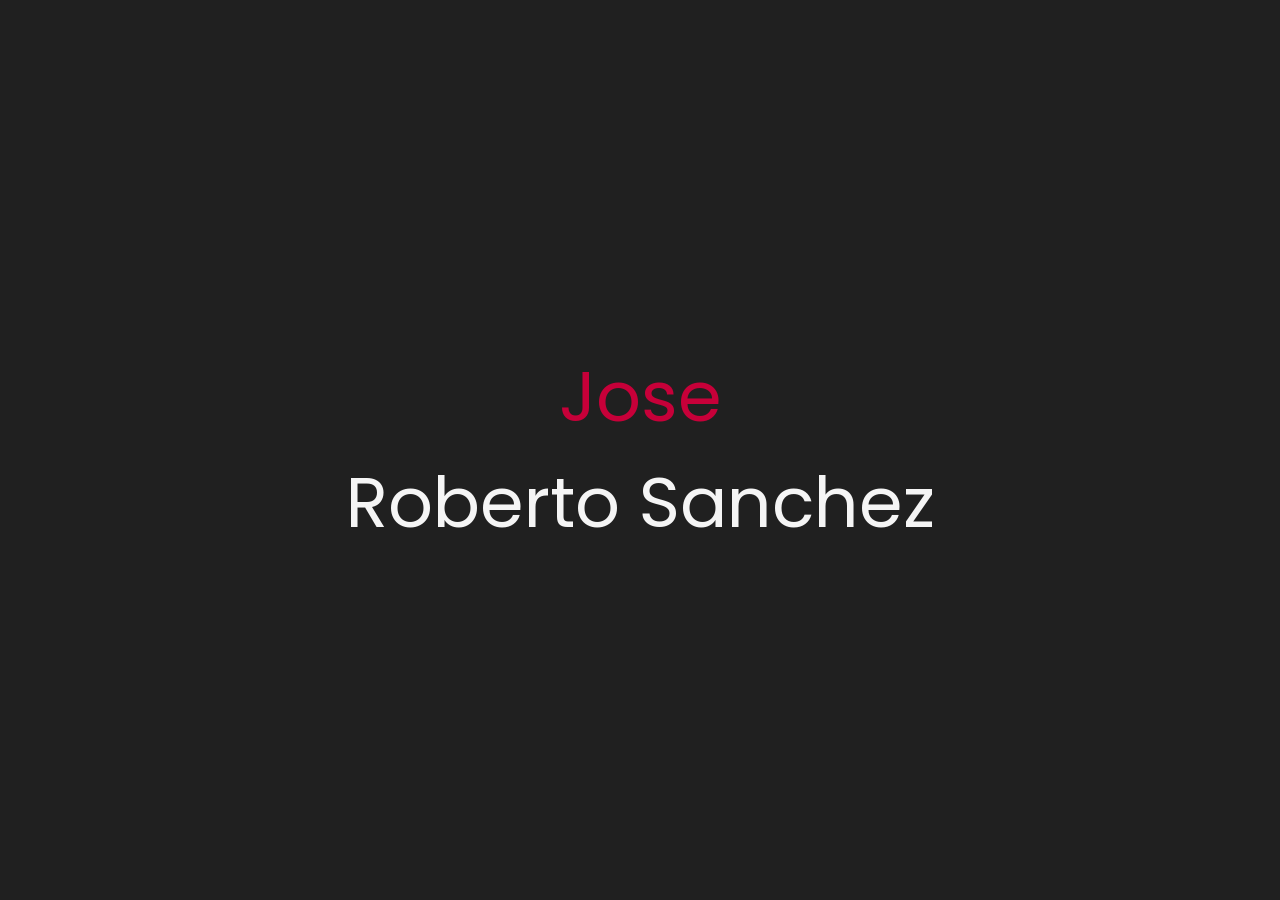
==== theme-clean.html @ f6f91491 "Add files via upload" ====
<!DOCTYPE html>
<html lang="en">
<head>
    <meta charset="UTF-8">
    <meta name="viewport" content="width=device-width, initial-scale=1.0">
    <meta name="description" content="Jose Roberto Sanchez - Personal Portfolio" />
	<meta name="keywords" content="blog, business card, creative, creative portfolio, cv theme, online resume, personal, portfolio, professional cv, responsive portfolio, resume, resume theme, vcard" />
	<meta name="author" content="Jose Roberto Sanchez" />
    <title>Jose Roberto Sanchez - Personal Portfolio</title>
  <!--favicon-img--> 
   <link rel="icon" type="image/png" href="images/LOGO CAVOH PNG2.png">
   <!--favicon-img-->
   <!--main css file should not be removed -->
    <link rel="stylesheet" href="css/index.css">
    <!--main css file-->
    <script src="https://cdnjs.cloudflare.com/ajax/libs/gsap/3.2.6/gsap.min.js"></script>
</head>
<body>
    <!--contains all the div-->
    <div id="all">
    <!--mouse  follower-->
        <div class="cursor"></div>
    <!--mouse  follower-->
    <!--loader-->
        <div id="loader">
            <span class="color">Jose</span>Roberto Sanchez
        </div>
    <!--loader-end-->
    <!--link-screen-->
        <div id="breaker">
        </div>
        <div id="breaker-two">
        </div>
    <!--link-screen-->
        <!--Main-Section-->
        <!--Navigator-fullscreen-->
        <div id="navigation-content">
            <div class="logo">
                <img src="images/LOGO CAVOH PNG2.png" alt="logo">
            </div>
            <div class="navigation-close">
                <span class="close-first"></span>
                <span class="close-second"></span>
            </div>
            <div class="navigation-links">
                <a href="#" data-text="HOME" id="home-link" >HOME</a>
                <a href="#" data-text="ABOUT" id="about-link" >ABOUT</a>
                <a href="#" data-text="BLOG" id="blog-link" >BLOG</a>
                <a href="#" data-text="PORTFOLIO" id="portfolio-link" >PORTFOLIO</a>
                <a href="#" data-text="CONTACT" id="contact-link" >CONTACT</a>
            </div>
        </div>
        <!--Navigator-Fullscreen END-->
          <!--Home Page-->
        <!--Menubar-->
        <div id="navigation-bar">
            <img src="images/LOGO CAVOH PNG2.png" alt="logo">
            <div class="menubar">
                <span class="first-span"></span>
                <span class="second-span"></span>
                <span class="third-span"></span>
            </div>
        </div>
        <!--Menubar End-->
          <!--Header-->
        <div id="header">
            <div id="particles"></div>
              <!--Social Media Links-->
            <div class="social-media-links">
               <a href="https://www.behance.net/joserosnchez"><img src="images/instagram logo.png" class="social-media" alt="instagram-logo"></a><!--Your instagram homepage link inser in place of "#"-->
                <a href="#"><img src="images/facebook logo.png" class="social-media" alt="facebook-logo"></a>
                <a href="#"><img src="images/linkedin logo.png" class="social-media" alt="linkedin-logo"></a>
                <a href="#"><img src="images/twitter logo.png" class="social-media" alt="twitter-logo"></a>

            </div>
            <!--Social Media Links end-->
            <div class="header-content">
                <div class="header-content-box">
                <div class="firstline"><span class="color">Jose </span>Roberto Sanchez</div>
                <div class="secondline">
                I'm a
            <span class="txt-rotate color" data-period="1200"data-rotate='[ " Designer.", " Creative.", " Freelancer." ]'></span>
            <span class="slash">|</span>
        </div>
                    <div class="contact">
                <a href="Mailto:jose.roberto777@hotmail.com"><img src="images/mail.png" alt="email-pic" class="contactpic"></a><!--Your email Id write in place of "#"-->
                <a href="Tel:+573106181505"><img src="images/call.png" alt="phone-pic" class="contactpic"></a><!--Your telephone number Id write in place of "#"-->
                    </div>    
            </div>
            </div>
            <!--header image-->
            <div class="header-image">
            <img src="images/man.png" alt="logo">
            </div>
            <!--header image end-->
        </div>
           <!--Header End-->
        <!--HomePage End-->
        <!--Main-Section End-->
        <!--about-->
        <div id="about">
            <div class="color-changer">
            <div class="color-panel">
                <img src="images/mancito pinta.png" alt="">
            </div>
            <div class="color-selector">
                <div class="heading">Custom Colors</div>
                <div class="colors">
                    <ul >
                    <li>
                        <a href="#0" class="color-red " title="color-red"></a>
                    </li>
                    <li>
                        <a href="#0" class="color-purple" title="color-purple"></a>
                    </li>
                    <li>
                        <a href="#0" class="color-malt" title="color-malt"></a>
                    </li>
                    <li>
                        <a href="#0" class="color-green" title="color-green"></a>
                    </li>
                    <li>
                        <a href="#0" class="color-blue" title="color-blue"></a>
                    </li>
                    <li>
                        <a href="#0" class="color-orange" title="color-orange"></a>
                    </li>
                    </ul>
                </div>
            </div>
            </div>
            <!--about content-->
            <div id="about-content">
                <div class="about-header">
                    About <span class="color">Me</span>
                    <span class ="header-caption">Get to Know <span class="color"> me.</span></span>
                </div>
                <div class="about-main">
            <div class="about-first-paragraph wow">
            <!--about description-->
               <span class="about-first-line">
                    I'm creative 
                    <span class="color">web developer</span>
                     based in Bogotá, COLOMBIA </span>
                     <br>
               <span class="about-second-line"> With one year of experience as a professional Web developer, I have acquired the skills and knowledge necessary to make your project a success. I enjoy every step while working.</span>
               <div class="cv">
                <a href="#"><button>Download <span class="colors">CV</span></button></a>
            </div>
            </div>
            <!--about picture-->
            <div class="about-img">
                <img src="images/mancito pinta.png" alt="Your Image">
            </div>
            </div>
    
            </div>
            <!--services start-->
            <div id="services">
                <div class="color-changer">
                    <div class="color-panel">
                        <img src="images/gear.png" alt="">
                    </div>
                    <div class="color-selector">
                        <div class="heading">Custom Colors</div>
                        <div class="colors">
                            <ul >
                            <li>
                                <a href="#0" class="color-red " title="color-red"></a>
                            </li>
                            <li>
                                <a href="#0" class="color-purple" title="color-purple"></a>
                            </li>
                            <li>
                                <a href="#0" class="color-malt" title="color-malt"></a>
                            </li>
                            <li>
                                <a href="#0" class="color-green" title="color-green"></a>
                            </li>
                            <li>
                                <a href="#0" class="color-blue" title="color-blue"></a>
                            </li>
                            <li>
                                <a href="#0" class="color-orange" title="color-orange"></a>
                            </li>
                            </ul>
                        </div>
                    </div>
                    </div>
            <!--services header-->
                    <div class="services-heading wow">
                        <span class="color">My</span> Services
                    </div>
            <!--services header end-->
            <!--services content-->
                    <div class="services-content">
                           <div class="service-one service wow">
                               <div class="service-img">
                               <img src="images/coding.png" alt="service-one">
                               </div>
                               <div class="service-description">
                                <h2>Web Designing</h2>
                                <p>Lorem ipsum dolor sit amet consectetur adipisicing elit. Quod quibusdam possimus</p>
                               </div>
                           </div>
                           <div class="service-two service wow">
                               <div class="service-img">
                               <img src="images/instagram.png" alt="service-two">
                               </div>
                               <div class="service-description">
                                <h2>Social Media</h2>
                                <p>Lorem ipsum dolor sit amet consectetur adipisicing elit. Quod quibusdam possimus</p>
                               </div>
                           </div>
                           <div class="service-three service wow">
                            <div class="service-img">
                               <img src="images/bulb.png" alt="service-three">
                            </div>
                            <div class="service-description">
                                <h2>Creative Design</h2>
                                <p>Lorem ipsum dolor sit amet consectetur adipisicing elit. Quod quibusdam possimus</p>
                            </div>
                        </div>
                    </div>
            </div>
            <!--services content end-->
            <!--services end-->
            <div id="skills">
                <div class="skills-header">
                     My <span class="color"> Skills</span>
                </div>
                <div class="skills-content " style="text-align: center;">
                    <div class="skill-html skill">
                        <div class="skill-text">
                    <div class="html">
                        HTML/CSS
                    </div>
                        </div>
                    <div class="html-prog wow prog">
                 <div class="html-progress wow">95%</div>
                    </div>
                    </div>
                    <div class="skill-html skill">
                        <div class="skill-text">
                    <div class="html">
                      Javascript
                    </div>
                        </div>
                    <div class="html-prog wow prog">
                 <div class="js-progress wow">90%</div>
                    </div>
                    </div>
                    <div class="skill-html skill">
                        <div class="skill-text">
                    <div class="html">
                        Node.js
                    </div>
                        </div>
                    <div class="html-prog wow prog">
                 <div class="adobe-progress wow">83%</div>
                    </div>
                    </div>
                    <div class="skill-html skill">
                        <div class="skill-text">
                    <div class="html">
                        React
                    </div>
                        </div>
                    <div class="html-prog wow prog">
                 <div class="php-progress wow">87%</div>
                    </div>
                    </div>
                    <div class="skill-html skill">
                        <div class="skill-text">
                    <div class="html">
                        JQuery
                    </div>
                        </div>
                    <div class="html-prog wow prog">
                 <div class="jquery-progress wow">94%</div>
                    </div>
                    </div>
                    <div class="skill-html skill">
                        <div class="skill-text">
                    <div class="html">
                        SEO
                    </div>
                        </div>
                    <div class="html-prog wow prog">
                 <div class="seo-progress wow">84%</div>
                    </div>
                    </div>
                </div>
            </div>
    <!--copyright-section You Can Remove After Downloading-->
            <div class="footer">
             <div class="footer-text">
                 <img src="./images/copyright.png" alt="copyright-img" class="images" height="14px"> Jose Roberto Sanchez
             </div>
            </div>
    <!--copyright-section-->
        </div>
        <!--about end-->
        <!--portfolio-->
        <div id="portfolio">
            <div class="color-changer">
                <div class="color-panel">
                    <img src="images/gear.png" alt="">
                </div>
                <div class="color-selector">
                    <div class="heading">Custom Colors</div>
                    <div class="colors">
                        <ul >
                        <li>
                            <a href="#0" class="color-red " title="color-red"></a>
                        </li>
                        <li>
                            <a href="#0" class="color-purple" title="color-purple"></a>
                        </li>
                        <li>
                            <a href="#0" class="color-malt" title="color-malt"></a>
                        </li>
                        <li>
                            <a href="#0" class="color-green" title="color-green"></a>
                        </li>
                        <li>
                            <a href="#0" class="color-blue" title="color-blue"></a>
                        </li>
                        <li>
                            <a href="#0" class="color-orange" title="color-orange"></a>
                        </li>
                        </ul>
                    </div>
                </div>
                </div>
            <div class="portfolio-header"> <span class="color"> My </span> Portfolio
            <span class ="header-caption"> Some Of My <span class="color"> Works</span></span></div>
             <div id="portfolio-content">
                 <div class="portfolio portfolio-first">
                     <div class="portfolio-image">
                        <img src="images/lps.png" alt="portfolio-first">
                     </div>
                     <div class="portfolio-text">
                         <h2>App Prestaciones sociales Colombia</h2>
                         <p>app developed in HTML CSS and Javascript which with little data calculates your final settlement with the parameters of the Colombian labor code</p>
                         <div class="button"><a href="https://cavoh.github.io/liquidaciones/"><button><span class="index"> View Project<i class="gg-arrow-right"></i></span></button></a></div>
                     </div>
                 </div>
                 <div class="portfolio portfolio-second">
                    <div class="portfolio-image">
                        <img src="images/portfolio-second.jpg" alt="portfolio-second">
                    </div>
                    <div class="portfolio-text">
                        <h2>Web Designing</h2>
                        <p>Lorem ipsum dolor sit, amet consectetur adipisicing elit. Id cumque placeat minima ad laudantium suscipit
                             voluptatem ducimus. Id cumque placeat minima ad laudantium suscipit voluptatem ducimus</p>
                        <div class="button"><a href="#"><button><span class="index"> View Project<i class="gg-arrow-right"></i></span></button></a></div>
                    </div>
                </div>
             
                <div class="portfolio portfolio-third">
                    <div class="portfolio-image">
                        <img src="images/portfolio-third.jpg" alt="portfolio-third">
                    </div>
                    <div class="portfolio-text">
                        <h2>UI Designing</h2>
                        <p>Lorem, ipsum dolor sit amet consectetur adipisicing elit. Ad ut optio repellat cupiditate expedita eius dignissimos
                            .. Id cumque placeat minima ad laudantium suscipit voluptatem ducimus</p>
                        <div class="button"><a href="#"><button><span class="index"> View Project<i class="gg-arrow-right"></i></span></button></a></div>
                    </div>
                </div>
                <div class="portfolio portfolio-fourth">
                    <div class=" portfolio-image">
                        <img src="images/portfolio-fourth.jpg" alt="portfolio-fourth">
                    </div>
                    <div class="portfolio-text">
                        <h2>Wow Graphics</h2>
                        <p>Lorem, ipsum dolor sit amet consectetur adipisicing elit. Ad ut optio repellat cupiditate
                             expedita eius dignissimos. Id cumque placeat minima ad laudantium suscipit voluptatem ducimus</p>
                        <div class="button"><a href="#"><button><span class="index"> View Project<i class="gg-arrow-right"></i></span></button></a></div>
                    </div>
                </div>
                 </div>
                    <!--copyright-section You Can Remove After Downloading-->
            <div class="footer">
                <div class="footer-text">
                    <img src="./images/copyright.png" alt="copyright-img" class="images" height="14px"> Jose Roberto Sanchez
                </div>
               </div>
       <!--copyright-section-->
             </div>
        <!--portfolio end-->
        <!--blog-->
        <div id="blog">
            <div class="color-changer">
                <div class="color-panel">
                    <img src="images/gear.png" alt="">
                </div>
                <div class="color-selector">
                    <div class="heading">Custom Colors</div>
                    <div class="colors">
                        <ul >
                        <li>
                            <a href="#0" class="color-red " title="color-red"></a>
                        </li>
                        <li>
                            <a href="#0" class="color-purple" title="color-purple"></a>
                        </li>
                        <li>
                            <a href="#0" class="color-malt" title="color-malt"></a>
                        </li>
                        <li>
                            <a href="#0" class="color-green" title="color-green"></a>
                        </li>
                        <li>
                            <a href="#0" class="color-blue" title="color-blue"></a>
                        </li>
                        <li>
                            <a href="#0" class="color-orange" title="color-orange"></a>
                        </li>
                        </ul>
                    </div>
                </div>
                </div>
        <div class="blog-header"> Blogs</span>
            <span class ="header-caption"> My Latest <span class="color"> blog posts.</span></span></div>
            <div class="blog-content">
                 <div class="blogs">
                     <a href="#">
                     <div class="img">
                         <img src="images/post-one.jpg" alt="blog-one">
                        <div class="blog-date">8 May,20</div>
                     </div>
                     <div class="blog-text">
                         <h3>Harleys In Hawaai</h3>
                         <p>Lorem ipsum dolor sit amet consectetur adipisicing elit. Possimus alias dolore recusandae illum, corrupti quo 
                             veniam saepe aliquid! Quis voluptates ratione consequuntur vel, perferendis cum provident? Magnam fugiat voluptas
                              libero.</p>
                     </div></a>
                 </div>      
                 <div class="blogs">
                    <a href="#">
                    <div class="img">
                        <img src="images/post-two.jpg" alt="blog-two">
                        <div class="blog-date">16 Jan,20</div>
                    </div>
                    <div class="blog-text">
                        <h3>Key To Be Productive</h3>
                        <p>Lorem ipsum dolor, sit amet consectetur adipisicing elit. Incidunt maiores, 
                            recusandae cupiditate ducimus a non tempora, architecto obcaecati eaque ipsum assumenda harum dolorum iusto tenetur
                             eius eligendi dolor magnam sit!</p>
                    </div></a>
                </div>      
                <div class="blogs">
                    <a href="#">
                    <div class="img">
                        <img src="images/post-three.jpg" alt="blog-three">
                        <div class="blog-date">30 Nov,19</div>
                    </div>
                    <div class="blog-text">
                        <h3>Caffeine Addict</h3>
                        <p>Lorem ipsum, dolor sit amet consectetur adipisicing elit. Nemo nostrum impedit 
                            ipsam perspiciatis ratione sapiente quasi optio reprehenderit, labore consequuntur suscipit cum quas.
                             Officiis dolorem asperiores, ut necessitatibus quas doloremque?</p>
                    </div></a>
                </div>
                <div class="blogs">
                    <a href="#">
                    <div class="img">
                        <img src="images/post-four.jpg" alt="blog-four">
                        <div class="blog-date">6 Jul,19</div>
                    </div>
                    <div class="blog-text">
                        <h3>Web Development</h3>
                        <p>Lorem ipsum dolor sit amet consectetur adipisicing elit. Dolorem, veniam ratione quam vitae,
                             quibusdam explicabo rem debitis velit ipsa repellat, impedit nulla fuga? Amet corporis praesentium quae.
                              Sed, quibusdam necessitatibus.</p>
                    </div></a>
                </div>  
                <div class="blogs">
                    <a href="#">
                    <div class="img">
                        <img src="images/post-five.jpg" alt="blog-five">
                        <div class="blog-date">1 Jun,19</div>
                    </div>
                    <div class="blog-text">
                        <h3>Work From Home</h3>
                        <p>Lorem ipsum dolor sit amet consectetur adipisicing elit. Fuga sunt eum necessitatibus rem 
                            dignissimos nulla mollitia cumque, provident officiis non vitae? Animi aut doloremque illum, soluta hic minus 
                            sint explicabo..</p>
                    </div></a>
                </div>  
                <div class="blogs">
                    <a href="#">
                    <div class="img">
                        <img src="images/post-six.jpg" alt="blog-six">
                        <div class="blog-date">28 Feb,19</div>
                    </div>
                    <div class="blog-text">
                        <h3>Business Trip</h3>
                        <p>Lorem ipsum dolor sit amet consectetur adipisicing elit. Explicabo tempora dolorum fuga ratione, unde, 
                            ex quaerat iste numquam nemo nihil nobis rem sint quia recusandae dignissimos quos ut rerum nam.</p>
                    </div></a>
                </div>        
            </div>
               <!--copyright-section You Can Remove After Downloading-->
               <div class="footer">
                <div class="footer-text">
                    <img src="./images/copyright.png" alt="copyright-img" class="images" height="14px"> Jose Roberto Sanchez
                </div>
               </div>
       <!--copyright-section-->
        </div>
        <!--blog end-->
        <!--contact-->
     <div id="contact">
        <div class="color-changer">
            <div class="color-panel">
                <img src="images/gear.png" alt="">
            </div>
            <div class="color-selector">
                <div class="heading">Custom Colors</div>
                <div class="colors">
                    <ul >
                    <li>
                        <a href="#0" class="color-red " title="color-red"></a>
                    </li>
                    <li>
                        <a href="#0" class="color-purple" title="color-purple"></a>
                    </li>
                    <li>
                        <a href="#0" class="color-malt" title="color-malt"></a>
                    </li>
                    <li>
                        <a href="#0" class="color-green" title="color-green"></a>
                    </li>
                    <li>
                        <a href="#0" class="color-blue" title="color-blue"></a>
                    </li>
                    <li>
                        <a href="#0" class="color-orange" title="color-orange"></a>
                    </li>
                    </ul>
                </div>
            </div>
            </div>
         <div class="contact-header">Contact <span class="color"> Me</span>
        <div class="contact-header-caption"> <span class="color"> Get</span> In Touch.</div></div>
        <div class="contact-content">
            <!--Contact form-->
             <div class="contact-form">
                 <div class="form-header">
                     Message Me
                 </div>
                 <form id="myForm" action="#">
                    <div class="input-line">
                        <input  id="name" type="text" placeholder="Name" class="input-name">
                        <input id="email" type="email" placeholder="Email"  class="input-name">
                    </div>
                    <input type="text" id="subject" placeholder="subject" class="input-subject">
                    <textarea id ="body" class="input-textarea" placeholder="message"></textarea>
                    <button type="button" id ="submit" value="send">Submit</button>
                 </form>
               
             </div>
            <!--Contact form-->
            <!--Contact information-->
             <div class="contact-info">
                <div class="contact-info-header">
                    Contact Info
                </div>
                <div class="contact-info-content">
                <div class="contect-info-content-line">
                    <img src="./images/icon-name.png" class="icon" alt="name-icon">
                    <div class="contact-info-icon-text">
                        <h6>Name</h6>
                        <p>Jose Roberto sanchez</p>
                  </div>
                </div>
                <div class="contect-info-content-line">
                  <img src="./images/icon-location.png" class="icon" alt="location-icon">
                  <div class="contact-info-icon-text">
                      <h6>Location</h6>
                      <p>Bogotá, COLOMBIA</p>
                </div>
              </div>
              <div class="contect-info-content-line">
                  <img src="./images/icon-phone.png" class="icon" alt="phone-icon">
                  <div class="contact-info-icon-text">
                      <h6>Call</h6>
                      <p>+57 3106181505</p>
                </div>
              </div>
              
              <div class="contect-info-content-line">
                  <img src="./images/icon-email.png" class="icon" alt="email-icon">
                  <div class="contact-info-icon-text">
                      <h6>Email</h6>
                      <p>jose.roberto777@hotmail.com</p>
                </div>
              </div>
                </div>
            <!--Contact information end-->
           </div>
        </div>
                    <!--copyright-section You Can Remove After Downloading-->
                    <div class="footer">
                        <div class="footer-text">
                            <img src="./images/copyright.png" alt="copyright-img" class="images" height="14px"> Jose Roberto Sanchez
                        </div>
                       </div>
               <!--copyright-section-->
     </div>
        <!--contact end-->
    </div>
    <!--all the divisions-->
    <script src="js/jquery.min.js"></script>
    <script src="js/index.js"></script>


</body>
</html>
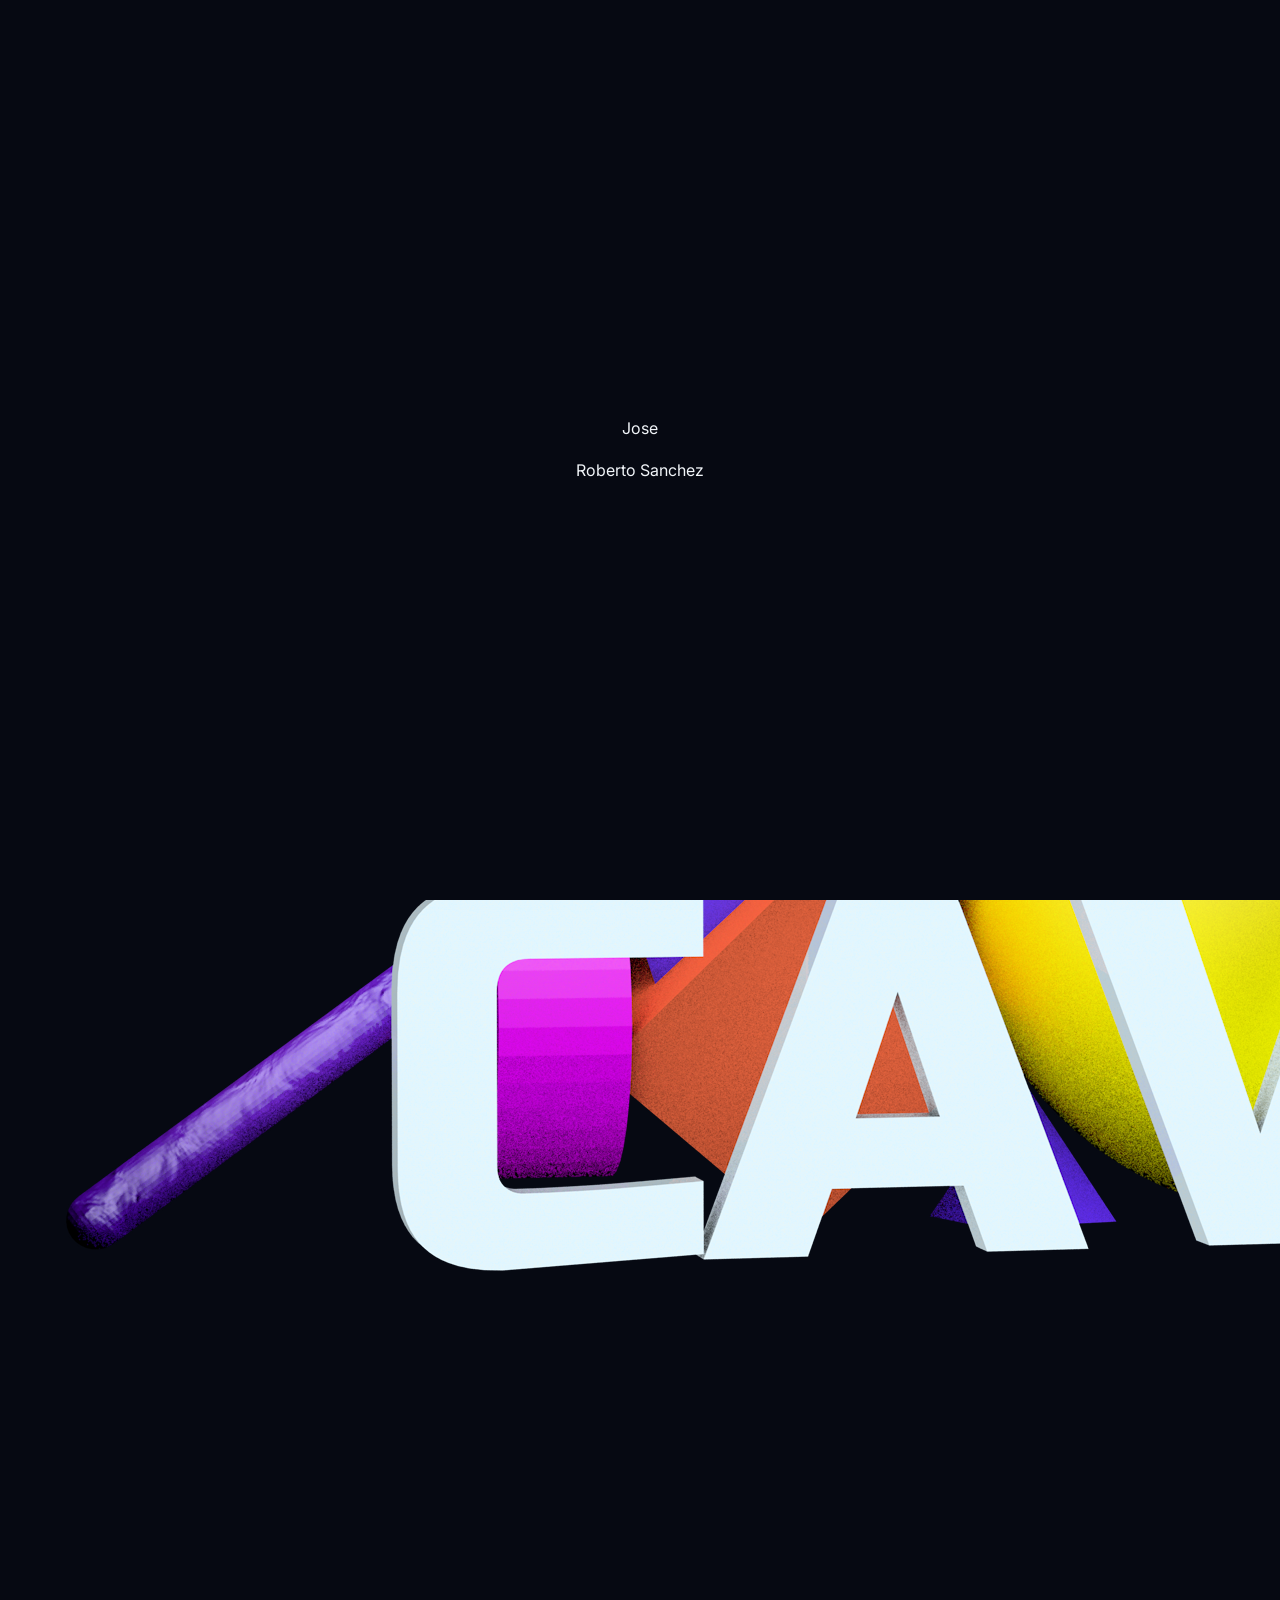
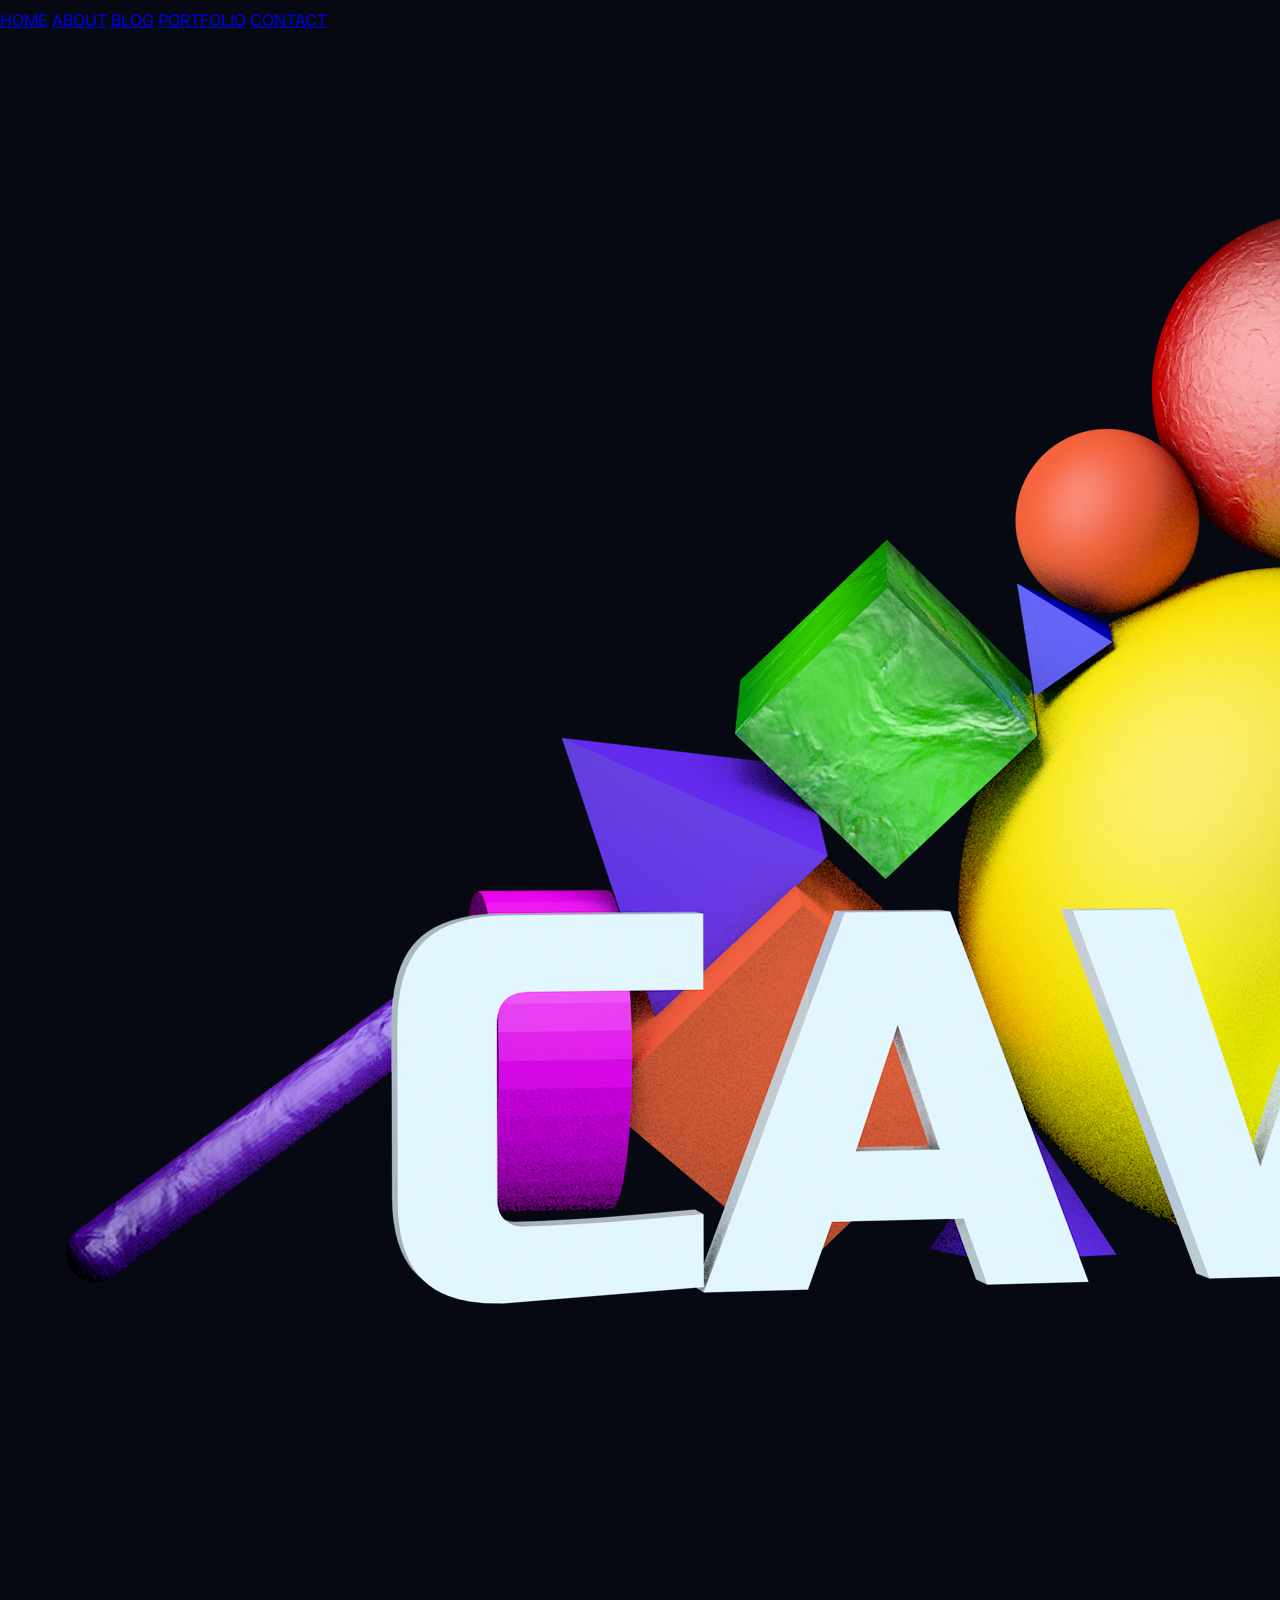
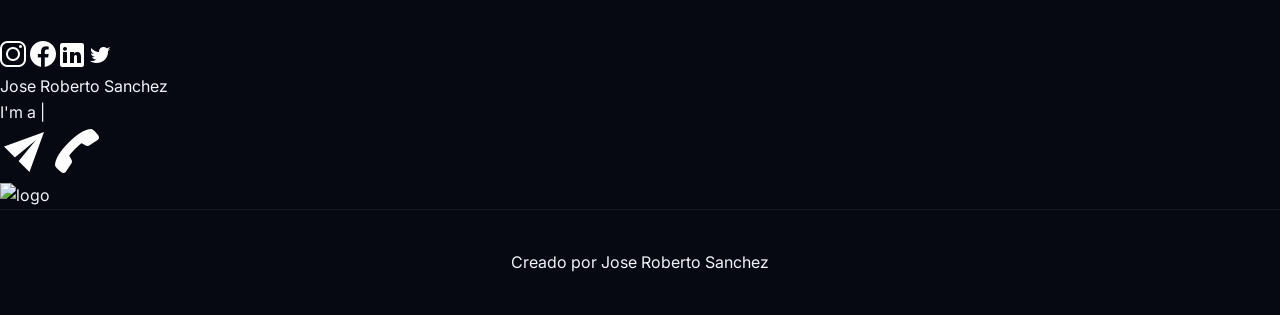
==== commit 3bea363e: "feat: diseño moderno completo" ====
--- a/theme-clean.html
+++ b/theme-clean.html
@@ -1,623 +1,657 @@
-
-<!DOCTYPE html>
-<html lang="en">
-<head>
-    <meta charset="UTF-8">
-    <meta name="viewport" content="width=device-width, initial-scale=1.0">
-    <meta name="description" content="Jose Roberto Sanchez - Personal Portfolio" />
-	<meta name="keywords" content="blog, business card, creative, creative portfolio, cv theme, online resume, personal, portfolio, professional cv, responsive portfolio, resume, resume theme, vcard" />
-	<meta name="author" content="Jose Roberto Sanchez" />
-    <title>Jose Roberto Sanchez - Personal Portfolio</title>
-  <!--favicon-img--> 
-   <link rel="icon" type="image/png" href="images/LOGO CAVOH PNG2.png">
-   <!--favicon-img-->
-   <!--main css file should not be removed -->
-    <link rel="stylesheet" href="css/index.css">
-    <!--main css file-->
-    <script src="https://cdnjs.cloudflare.com/ajax/libs/gsap/3.2.6/gsap.min.js"></script>
-</head>
-<body>
-    <!--contains all the div-->
-    <div id="all">
-    <!--mouse  follower-->
-        <div class="cursor"></div>
-    <!--mouse  follower-->
-    <!--loader-->
-        <div id="loader">
-            <span class="color">Jose</span>Roberto Sanchez
-        </div>
-    <!--loader-end-->
-    <!--link-screen-->
-        <div id="breaker">
-        </div>
-        <div id="breaker-two">
-        </div>
-    <!--link-screen-->
-        <!--Main-Section-->
-        <!--Navigator-fullscreen-->
-        <div id="navigation-content">
-            <div class="logo">
-                <img src="images/LOGO CAVOH PNG2.png" alt="logo">
-            </div>
-            <div class="navigation-close">
-                <span class="close-first"></span>
-                <span class="close-second"></span>
-            </div>
-            <div class="navigation-links">
-                <a href="#" data-text="HOME" id="home-link" >HOME</a>
-                <a href="#" data-text="ABOUT" id="about-link" >ABOUT</a>
-                <a href="#" data-text="BLOG" id="blog-link" >BLOG</a>
-                <a href="#" data-text="PORTFOLIO" id="portfolio-link" >PORTFOLIO</a>
-                <a href="#" data-text="CONTACT" id="contact-link" >CONTACT</a>
-            </div>
-        </div>
-        <!--Navigator-Fullscreen END-->
-          <!--Home Page-->
-        <!--Menubar-->
-        <div id="navigation-bar">
-            <img src="images/LOGO CAVOH PNG2.png" alt="logo">
-            <div class="menubar">
-                <span class="first-span"></span>
-                <span class="second-span"></span>
-                <span class="third-span"></span>
-            </div>
-        </div>
-        <!--Menubar End-->
-          <!--Header-->
-        <div id="header">
-            <div id="particles"></div>
-              <!--Social Media Links-->
-            <div class="social-media-links">
-               <a href="https://www.behance.net/joserosnchez"><img src="images/instagram logo.png" class="social-media" alt="instagram-logo"></a><!--Your instagram homepage link inser in place of "#"-->
-                <a href="#"><img src="images/facebook logo.png" class="social-media" alt="facebook-logo"></a>
-                <a href="#"><img src="images/linkedin logo.png" class="social-media" alt="linkedin-logo"></a>
-                <a href="#"><img src="images/twitter logo.png" class="social-media" alt="twitter-logo"></a>
-
-            </div>
-            <!--Social Media Links end-->
-            <div class="header-content">
-                <div class="header-content-box">
-                <div class="firstline"><span class="color">Jose </span>Roberto Sanchez</div>
-                <div class="secondline">
-                I'm a
-            <span class="txt-rotate color" data-period="1200"data-rotate='[ " Designer.", " Creative.", " Freelancer." ]'></span>
-            <span class="slash">|</span>
-        </div>
-                    <div class="contact">
-                <a href="Mailto:jose.roberto777@hotmail.com"><img src="images/mail.png" alt="email-pic" class="contactpic"></a><!--Your email Id write in place of "#"-->
-                <a href="Tel:+573106181505"><img src="images/call.png" alt="phone-pic" class="contactpic"></a><!--Your telephone number Id write in place of "#"-->
-                    </div>    
-            </div>
-            </div>
-            <!--header image-->
-            <div class="header-image">
-            <img src="images/man.png" alt="logo">
-            </div>
-            <!--header image end-->
-        </div>
-           <!--Header End-->
-        <!--HomePage End-->
-        <!--Main-Section End-->
-        <!--about-->
-        <div id="about">
-            <div class="color-changer">
-            <div class="color-panel">
-                <img src="images/mancito pinta.png" alt="">
-            </div>
-            <div class="color-selector">
-                <div class="heading">Custom Colors</div>
-                <div class="colors">
-                    <ul >
-                    <li>
-                        <a href="#0" class="color-red " title="color-red"></a>
-                    </li>
-                    <li>
-                        <a href="#0" class="color-purple" title="color-purple"></a>
-                    </li>
-                    <li>
-                        <a href="#0" class="color-malt" title="color-malt"></a>
-                    </li>
-                    <li>
-                        <a href="#0" class="color-green" title="color-green"></a>
-                    </li>
-                    <li>
-                        <a href="#0" class="color-blue" title="color-blue"></a>
-                    </li>
-                    <li>
-                        <a href="#0" class="color-orange" title="color-orange"></a>
-                    </li>
-                    </ul>
-                </div>
-            </div>
-            </div>
-            <!--about content-->
-            <div id="about-content">
-                <div class="about-header">
-                    About <span class="color">Me</span>
-                    <span class ="header-caption">Get to Know <span class="color"> me.</span></span>
-                </div>
-                <div class="about-main">
-            <div class="about-first-paragraph wow">
-            <!--about description-->
-               <span class="about-first-line">
-                    I'm creative 
-                    <span class="color">web developer</span>
-                     based in Bogotá, COLOMBIA </span>
-                     <br>
-               <span class="about-second-line"> With one year of experience as a professional Web developer, I have acquired the skills and knowledge necessary to make your project a success. I enjoy every step while working.</span>
-               <div class="cv">
-                <a href="#"><button>Download <span class="colors">CV</span></button></a>
-            </div>
-            </div>
-            <!--about picture-->
-            <div class="about-img">
-                <img src="images/mancito pinta.png" alt="Your Image">
-            </div>
-            </div>
-    
-            </div>
-            <!--services start-->
-            <div id="services">
-                <div class="color-changer">
-                    <div class="color-panel">
-                        <img src="images/gear.png" alt="">
-                    </div>
-                    <div class="color-selector">
-                        <div class="heading">Custom Colors</div>
-                        <div class="colors">
-                            <ul >
-                            <li>
-                                <a href="#0" class="color-red " title="color-red"></a>
-                            </li>
-                            <li>
-                                <a href="#0" class="color-purple" title="color-purple"></a>
-                            </li>
-                            <li>
-                                <a href="#0" class="color-malt" title="color-malt"></a>
-                            </li>
-                            <li>
-                                <a href="#0" class="color-green" title="color-green"></a>
-                            </li>
-                            <li>
-                                <a href="#0" class="color-blue" title="color-blue"></a>
-                            </li>
-                            <li>
-                                <a href="#0" class="color-orange" title="color-orange"></a>
-                            </li>
-                            </ul>
-                        </div>
-                    </div>
-                    </div>
-            <!--services header-->
-                    <div class="services-heading wow">
-                        <span class="color">My</span> Services
-                    </div>
-            <!--services header end-->
-            <!--services content-->
-                    <div class="services-content">
-                           <div class="service-one service wow">
-                               <div class="service-img">
-                               <img src="images/coding.png" alt="service-one">
-                               </div>
-                               <div class="service-description">
-                                <h2>Web Designing</h2>
-                                <p>Lorem ipsum dolor sit amet consectetur adipisicing elit. Quod quibusdam possimus</p>
-                               </div>
-                           </div>
-                           <div class="service-two service wow">
-                               <div class="service-img">
-                               <img src="images/instagram.png" alt="service-two">
-                               </div>
-                               <div class="service-description">
-                                <h2>Social Media</h2>
-                                <p>Lorem ipsum dolor sit amet consectetur adipisicing elit. Quod quibusdam possimus</p>
-                               </div>
-                           </div>
-                           <div class="service-three service wow">
-                            <div class="service-img">
-                               <img src="images/bulb.png" alt="service-three">
-                            </div>
-                            <div class="service-description">
-                                <h2>Creative Design</h2>
-                                <p>Lorem ipsum dolor sit amet consectetur adipisicing elit. Quod quibusdam possimus</p>
-                            </div>
-                        </div>
-                    </div>
-            </div>
-            <!--services content end-->
-            <!--services end-->
-            <div id="skills">
-                <div class="skills-header">
-                     My <span class="color"> Skills</span>
-                </div>
-                <div class="skills-content " style="text-align: center;">
-                    <div class="skill-html skill">
-                        <div class="skill-text">
-                    <div class="html">
-                        HTML/CSS
-                    </div>
-                        </div>
-                    <div class="html-prog wow prog">
-                 <div class="html-progress wow">95%</div>
-                    </div>
-                    </div>
-                    <div class="skill-html skill">
-                        <div class="skill-text">
-                    <div class="html">
-                      Javascript
-                    </div>
-                        </div>
-                    <div class="html-prog wow prog">
-                 <div class="js-progress wow">90%</div>
-                    </div>
-                    </div>
-                    <div class="skill-html skill">
-                        <div class="skill-text">
-                    <div class="html">
-                        Node.js
-                    </div>
-                        </div>
-                    <div class="html-prog wow prog">
-                 <div class="adobe-progress wow">83%</div>
-                    </div>
-                    </div>
-                    <div class="skill-html skill">
-                        <div class="skill-text">
-                    <div class="html">
-                        React
-                    </div>
-                        </div>
-                    <div class="html-prog wow prog">
-                 <div class="php-progress wow">87%</div>
-                    </div>
-                    </div>
-                    <div class="skill-html skill">
-                        <div class="skill-text">
-                    <div class="html">
-                        JQuery
-                    </div>
-                        </div>
-                    <div class="html-prog wow prog">
-                 <div class="jquery-progress wow">94%</div>
-                    </div>
-                    </div>
-                    <div class="skill-html skill">
-                        <div class="skill-text">
-                    <div class="html">
-                        SEO
-                    </div>
-                        </div>
-                    <div class="html-prog wow prog">
-                 <div class="seo-progress wow">84%</div>
-                    </div>
-                    </div>
-                </div>
-            </div>
-    <!--copyright-section You Can Remove After Downloading-->
-            <div class="footer">
-             <div class="footer-text">
-                 <img src="./images/copyright.png" alt="copyright-img" class="images" height="14px"> Jose Roberto Sanchez
-             </div>
-            </div>
-    <!--copyright-section-->
-        </div>
-        <!--about end-->
-        <!--portfolio-->
-        <div id="portfolio">
-            <div class="color-changer">
-                <div class="color-panel">
-                    <img src="images/gear.png" alt="">
-                </div>
-                <div class="color-selector">
-                    <div class="heading">Custom Colors</div>
-                    <div class="colors">
-                        <ul >
-                        <li>
-                            <a href="#0" class="color-red " title="color-red"></a>
-                        </li>
-                        <li>
-                            <a href="#0" class="color-purple" title="color-purple"></a>
-                        </li>
-                        <li>
-                            <a href="#0" class="color-malt" title="color-malt"></a>
-                        </li>
-                        <li>
-                            <a href="#0" class="color-green" title="color-green"></a>
-                        </li>
-                        <li>
-                            <a href="#0" class="color-blue" title="color-blue"></a>
-                        </li>
-                        <li>
-                            <a href="#0" class="color-orange" title="color-orange"></a>
-                        </li>
-                        </ul>
-                    </div>
-                </div>
-                </div>
-            <div class="portfolio-header"> <span class="color"> My </span> Portfolio
-            <span class ="header-caption"> Some Of My <span class="color"> Works</span></span></div>
-             <div id="portfolio-content">
-                 <div class="portfolio portfolio-first">
-                     <div class="portfolio-image">
-                        <img src="images/lps.png" alt="portfolio-first">
-                     </div>
-                     <div class="portfolio-text">
-                         <h2>App Prestaciones sociales Colombia</h2>
-                         <p>app developed in HTML CSS and Javascript which with little data calculates your final settlement with the parameters of the Colombian labor code</p>
-                         <div class="button"><a href="https://cavoh.github.io/liquidaciones/"><button><span class="index"> View Project<i class="gg-arrow-right"></i></span></button></a></div>
-                     </div>
-                 </div>
-                 <div class="portfolio portfolio-second">
-                    <div class="portfolio-image">
-                        <img src="images/portfolio-second.jpg" alt="portfolio-second">
-                    </div>
-                    <div class="portfolio-text">
-                        <h2>Web Designing</h2>
-                        <p>Lorem ipsum dolor sit, amet consectetur adipisicing elit. Id cumque placeat minima ad laudantium suscipit
-                             voluptatem ducimus. Id cumque placeat minima ad laudantium suscipit voluptatem ducimus</p>
-                        <div class="button"><a href="#"><button><span class="index"> View Project<i class="gg-arrow-right"></i></span></button></a></div>
-                    </div>
-                </div>
-             
-                <div class="portfolio portfolio-third">
-                    <div class="portfolio-image">
-                        <img src="images/portfolio-third.jpg" alt="portfolio-third">
-                    </div>
-                    <div class="portfolio-text">
-                        <h2>UI Designing</h2>
-                        <p>Lorem, ipsum dolor sit amet consectetur adipisicing elit. Ad ut optio repellat cupiditate expedita eius dignissimos
-                            .. Id cumque placeat minima ad laudantium suscipit voluptatem ducimus</p>
-                        <div class="button"><a href="#"><button><span class="index"> View Project<i class="gg-arrow-right"></i></span></button></a></div>
-                    </div>
-                </div>
-                <div class="portfolio portfolio-fourth">
-                    <div class=" portfolio-image">
-                        <img src="images/portfolio-fourth.jpg" alt="portfolio-fourth">
-                    </div>
-                    <div class="portfolio-text">
-                        <h2>Wow Graphics</h2>
-                        <p>Lorem, ipsum dolor sit amet consectetur adipisicing elit. Ad ut optio repellat cupiditate
-                             expedita eius dignissimos. Id cumque placeat minima ad laudantium suscipit voluptatem ducimus</p>
-                        <div class="button"><a href="#"><button><span class="index"> View Project<i class="gg-arrow-right"></i></span></button></a></div>
-                    </div>
-                </div>
-                 </div>
-                    <!--copyright-section You Can Remove After Downloading-->
-            <div class="footer">
-                <div class="footer-text">
-                    <img src="./images/copyright.png" alt="copyright-img" class="images" height="14px"> Jose Roberto Sanchez
-                </div>
-               </div>
-       <!--copyright-section-->
-             </div>
-        <!--portfolio end-->
-        <!--blog-->
-        <div id="blog">
-            <div class="color-changer">
-                <div class="color-panel">
-                    <img src="images/gear.png" alt="">
-                </div>
-                <div class="color-selector">
-                    <div class="heading">Custom Colors</div>
-                    <div class="colors">
-                        <ul >
-                        <li>
-                            <a href="#0" class="color-red " title="color-red"></a>
-                        </li>
-                        <li>
-                            <a href="#0" class="color-purple" title="color-purple"></a>
-                        </li>
-                        <li>
-                            <a href="#0" class="color-malt" title="color-malt"></a>
-                        </li>
-                        <li>
-                            <a href="#0" class="color-green" title="color-green"></a>
-                        </li>
-                        <li>
-                            <a href="#0" class="color-blue" title="color-blue"></a>
-                        </li>
-                        <li>
-                            <a href="#0" class="color-orange" title="color-orange"></a>
-                        </li>
-                        </ul>
-                    </div>
-                </div>
-                </div>
-        <div class="blog-header"> Blogs</span>
-            <span class ="header-caption"> My Latest <span class="color"> blog posts.</span></span></div>
-            <div class="blog-content">
-                 <div class="blogs">
-                     <a href="#">
-                     <div class="img">
-                         <img src="images/post-one.jpg" alt="blog-one">
-                        <div class="blog-date">8 May,20</div>
-                     </div>
-                     <div class="blog-text">
-                         <h3>Harleys In Hawaai</h3>
-                         <p>Lorem ipsum dolor sit amet consectetur adipisicing elit. Possimus alias dolore recusandae illum, corrupti quo 
-                             veniam saepe aliquid! Quis voluptates ratione consequuntur vel, perferendis cum provident? Magnam fugiat voluptas
-                              libero.</p>
-                     </div></a>
-                 </div>      
-                 <div class="blogs">
-                    <a href="#">
-                    <div class="img">
-                        <img src="images/post-two.jpg" alt="blog-two">
-                        <div class="blog-date">16 Jan,20</div>
-                    </div>
-                    <div class="blog-text">
-                        <h3>Key To Be Productive</h3>
-                        <p>Lorem ipsum dolor, sit amet consectetur adipisicing elit. Incidunt maiores, 
-                            recusandae cupiditate ducimus a non tempora, architecto obcaecati eaque ipsum assumenda harum dolorum iusto tenetur
-                             eius eligendi dolor magnam sit!</p>
-                    </div></a>
-                </div>      
-                <div class="blogs">
-                    <a href="#">
-                    <div class="img">
-                        <img src="images/post-three.jpg" alt="blog-three">
-                        <div class="blog-date">30 Nov,19</div>
-                    </div>
-                    <div class="blog-text">
-                        <h3>Caffeine Addict</h3>
-                        <p>Lorem ipsum, dolor sit amet consectetur adipisicing elit. Nemo nostrum impedit 
-                            ipsam perspiciatis ratione sapiente quasi optio reprehenderit, labore consequuntur suscipit cum quas.
-                             Officiis dolorem asperiores, ut necessitatibus quas doloremque?</p>
-                    </div></a>
-                </div>
-                <div class="blogs">
-                    <a href="#">
-                    <div class="img">
-                        <img src="images/post-four.jpg" alt="blog-four">
-                        <div class="blog-date">6 Jul,19</div>
-                    </div>
-                    <div class="blog-text">
-                        <h3>Web Development</h3>
-                        <p>Lorem ipsum dolor sit amet consectetur adipisicing elit. Dolorem, veniam ratione quam vitae,
-                             quibusdam explicabo rem debitis velit ipsa repellat, impedit nulla fuga? Amet corporis praesentium quae.
-                              Sed, quibusdam necessitatibus.</p>
-                    </div></a>
-                </div>  
-                <div class="blogs">
-                    <a href="#">
-                    <div class="img">
-                        <img src="images/post-five.jpg" alt="blog-five">
-                        <div class="blog-date">1 Jun,19</div>
-                    </div>
-                    <div class="blog-text">
-                        <h3>Work From Home</h3>
-                        <p>Lorem ipsum dolor sit amet consectetur adipisicing elit. Fuga sunt eum necessitatibus rem 
-                            dignissimos nulla mollitia cumque, provident officiis non vitae? Animi aut doloremque illum, soluta hic minus 
-                            sint explicabo..</p>
-                    </div></a>
-                </div>  
-                <div class="blogs">
-                    <a href="#">
-                    <div class="img">
-                        <img src="images/post-six.jpg" alt="blog-six">
-                        <div class="blog-date">28 Feb,19</div>
-                    </div>
-                    <div class="blog-text">
-                        <h3>Business Trip</h3>
-                        <p>Lorem ipsum dolor sit amet consectetur adipisicing elit. Explicabo tempora dolorum fuga ratione, unde, 
-                            ex quaerat iste numquam nemo nihil nobis rem sint quia recusandae dignissimos quos ut rerum nam.</p>
-                    </div></a>
-                </div>        
-            </div>
-               <!--copyright-section You Can Remove After Downloading-->
-               <div class="footer">
-                <div class="footer-text">
-                    <img src="./images/copyright.png" alt="copyright-img" class="images" height="14px"> Jose Roberto Sanchez
-                </div>
-               </div>
-       <!--copyright-section-->
-        </div>
-        <!--blog end-->
-        <!--contact-->
-     <div id="contact">
-        <div class="color-changer">
-            <div class="color-panel">
-                <img src="images/gear.png" alt="">
-            </div>
-            <div class="color-selector">
-                <div class="heading">Custom Colors</div>
-                <div class="colors">
-                    <ul >
-                    <li>
-                        <a href="#0" class="color-red " title="color-red"></a>
-                    </li>
-                    <li>
-                        <a href="#0" class="color-purple" title="color-purple"></a>
-                    </li>
-                    <li>
-                        <a href="#0" class="color-malt" title="color-malt"></a>
-                    </li>
-                    <li>
-                        <a href="#0" class="color-green" title="color-green"></a>
-                    </li>
-                    <li>
-                        <a href="#0" class="color-blue" title="color-blue"></a>
-                    </li>
-                    <li>
-                        <a href="#0" class="color-orange" title="color-orange"></a>
-                    </li>
-                    </ul>
-                </div>
-            </div>
-            </div>
-         <div class="contact-header">Contact <span class="color"> Me</span>
-        <div class="contact-header-caption"> <span class="color"> Get</span> In Touch.</div></div>
-        <div class="contact-content">
-            <!--Contact form-->
-             <div class="contact-form">
-                 <div class="form-header">
-                     Message Me
-                 </div>
-                 <form id="myForm" action="#">
-                    <div class="input-line">
-                        <input  id="name" type="text" placeholder="Name" class="input-name">
-                        <input id="email" type="email" placeholder="Email"  class="input-name">
-                    </div>
-                    <input type="text" id="subject" placeholder="subject" class="input-subject">
-                    <textarea id ="body" class="input-textarea" placeholder="message"></textarea>
-                    <button type="button" id ="submit" value="send">Submit</button>
-                 </form>
-               
-             </div>
-            <!--Contact form-->
-            <!--Contact information-->
-             <div class="contact-info">
-                <div class="contact-info-header">
-                    Contact Info
-                </div>
-                <div class="contact-info-content">
-                <div class="contect-info-content-line">
-                    <img src="./images/icon-name.png" class="icon" alt="name-icon">
-                    <div class="contact-info-icon-text">
-                        <h6>Name</h6>
-                        <p>Jose Roberto sanchez</p>
-                  </div>
-                </div>
-                <div class="contect-info-content-line">
-                  <img src="./images/icon-location.png" class="icon" alt="location-icon">
-                  <div class="contact-info-icon-text">
-                      <h6>Location</h6>
-                      <p>Bogotá, COLOMBIA</p>
-                </div>
-              </div>
-              <div class="contect-info-content-line">
-                  <img src="./images/icon-phone.png" class="icon" alt="phone-icon">
-                  <div class="contact-info-icon-text">
-                      <h6>Call</h6>
-                      <p>+57 3106181505</p>
-                </div>
-              </div>
-              
-              <div class="contect-info-content-line">
-                  <img src="./images/icon-email.png" class="icon" alt="email-icon">
-                  <div class="contact-info-icon-text">
-                      <h6>Email</h6>
-                      <p>jose.roberto777@hotmail.com</p>
-                </div>
-              </div>
-                </div>
-            <!--Contact information end-->
-           </div>
-        </div>
-                    <!--copyright-section You Can Remove After Downloading-->
-                    <div class="footer">
-                        <div class="footer-text">
-                            <img src="./images/copyright.png" alt="copyright-img" class="images" height="14px"> Jose Roberto Sanchez
-                        </div>
-                       </div>
-               <!--copyright-section-->
-     </div>
-        <!--contact end-->
-    </div>
-    <!--all the divisions-->
-    <script src="js/jquery.min.js"></script>
-    <script src="js/index.js"></script>
-
-
-</body>
+
+<!DOCTYPE html>
+<html lang="en">
+<head>
+    <meta charset="UTF-8">
+    <meta name="viewport" content="width=device-width, initial-scale=1.0">
+    <meta name="description" content="Jose Roberto Sanchez - Personal Portfolio" />
+	<meta name="keywords" content="blog, business card, creative, creative portfolio, cv theme, online resume, personal, portfolio, professional cv, responsive portfolio, resume, resume theme, vcard" />
+	<meta name="author" content="Jose Roberto Sanchez" />
+    <title>Jose Roberto Sanchez - Personal Portfolio</title>
+  <!--favicon-img--> 
+   <link rel="icon" type="image/png" href="images/LOGO CAVOH PNG2.png">
+   <!--favicon-img-->
+   <!--main css file should not be removed -->
+    <link rel="stylesheet" href="css/index.css">
+    <!--main css file-->
+    <script src="https://cdnjs.cloudflare.com/ajax/libs/gsap/3.2.6/gsap.min.js"></script>
+</head>
+<body>
+    <!--contains all the div-->
+    <div id="all">
+    <!--mouse  follower-->
+        <div class="cursor"></div>
+    <!--mouse  follower-->
+    <!--loader-->
+        <div id="loader">
+            <span class="color">Jose</span>Roberto Sanchez
+        </div>
+    <!--loader-end-->
+    <!--link-screen-->
+        <div id="breaker">
+        </div>
+        <div id="breaker-two">
+        </div>
+    <!--link-screen-->
+        <!--Main-Section-->
+        <!--Navigator-fullscreen-->
+        <div id="navigation-content">
+            <div class="logo">
+                <img src="images/LOGO CAVOH PNG2.png" alt="logo">
+            </div>
+            <div class="navigation-close">
+                <span class="close-first"></span>
+                <span class="close-second"></span>
+            </div>
+            <div class="navigation-links">
+                <a href="#" data-text="HOME" id="home-link" >HOME</a>
+                <a href="#" data-text="ABOUT" id="about-link" >ABOUT</a>
+                <a href="#" data-text="BLOG" id="blog-link" >BLOG</a>
+                <a href="#" data-text="PORTFOLIO" id="portfolio-link" >PORTFOLIO</a>
+                <a href="#" data-text="CONTACT" id="contact-link" >CONTACT</a>
+            </div>
+        </div>
+        <!--Navigator-Fullscreen END-->
+          <!--Home Page-->
+        <!--Menubar-->
+        <div id="navigation-bar">
+            <img src="images/LOGO CAVOH PNG2.png" alt="logo">
+            <div class="menubar">
+                <span class="first-span"></span>
+                <span class="second-span"></span>
+                <span class="third-span"></span>
+            </div>
+        </div>
+        <!--Menubar End-->
+          <!--Header-->
+        <div id="header">
+            <div id="particles"></div>
+              <!--Social Media Links-->
+            <div class="social-media-links">
+               <a href="https://www.behance.net/joserosnchez"><img src="images/instagram logo.png" class="social-media" alt="instagram-logo"></a><!--Your instagram homepage link inser in place of "#"-->
+                <a href="#"><img src="images/facebook logo.png" class="social-media" alt="facebook-logo"></a>
+                <a href="#"><img src="images/linkedin logo.png" class="social-media" alt="linkedin-logo"></a>
+                <a href="#"><img src="images/twitter logo.png" class="social-media" alt="twitter-logo"></a>
+
+            </div>
+            <!--Social Media Links end-->
+            <div class="header-content">
+                <div class="header-content-box">
+                <div class="firstline"><span class="color">Jose </span>Roberto Sanchez</div>
+                <div class="secondline">
+                I'm a
+            <span class="txt-rotate color" data-period="1200"data-rotate='[ " Designer.", " Creative.", " Freelancer." ]'></span>
+            <span class="slash">|</span>
+        </div>
+                    <div class="contact">
+                <a href="Mailto:jose.roberto777@hotmail.com"><img src="images/mail.png" alt="email-pic" class="contactpic"></a><!--Your email Id write in place of "#"-->
+                <a href="Tel:+573106181505"><img src="images/call.png" alt="phone-pic" class="contactpic"></a><!--Your telephone number Id write in place of "#"-->
+                    </div>    
+            </div>
+            </div>
+            <!--header image-->
+            <div class="header-image">
+            <img src="images/man.png" alt="logo">
+            </div>
+            <!--header image end-->
+        </div>
+           <!--Header End-->
+        <!--HomePage End-->
+        <!--Main-Section End-->
+        <!--about-->
+        <div id="about">
+            <div class="color-changer">
+            <div class="color-panel">
+                <img src="images/mancito pinta2.jpg.png" alt="">
+            </div>
+            <div class="color-selector">
+                <div class="heading">Custom Colors</div>
+                <div class="colors">
+                    <ul >
+                    <li>
+                        <a href="#0" class="color-red " title="color-red"></a>
+                    </li>
+                    <li>
+                        <a href="#0" class="color-purple" title="color-purple"></a>
+                    </li>
+                    <li>
+                        <a href="#0" class="color-malt" title="color-malt"></a>
+                    </li>
+                    <li>
+                        <a href="#0" class="color-green" title="color-green"></a>
+                    </li>
+                    <li>
+                        <a href="#0" class="color-blue" title="color-blue"></a>
+                    </li>
+                    <li>
+                        <a href="#0" class="color-orange" title="color-orange"></a>
+                    </li>
+                    </ul>
+                </div>
+            </div>
+            </div>
+            <!--about content-->
+            <div id="about-content">
+                <div class="about-header">
+                    About <span class="color">Me</span>
+                    <span class ="header-caption">Get to Know <span class="color"> me.</span></span>
+                </div>
+                <div class="about-main">
+            <div class="about-first-paragraph wow">
+            <!--about description-->
+               <span class="about-first-line">
+                    I'm creative 
+                    <span class="color">web developer</span>
+                     based in Bogotá, COLOMBIA </span>
+                     <br>
+               <span class="about-second-line"> With one year of experience as a professional Web developer, I have acquired the skills and knowledge necessary to make your project a success. I enjoy every step while working.</span>
+               <div class="cv">
+                <a href="#"><button>Download <span class="colors">CV</span></button></a>
+            </div>
+            </div>
+            <!--about picture-->
+            <div class="about-img">
+                <img src="images/mancito pinta2.jpg" alt="Your Image">
+            </div>
+            </div>
+    
+            </div>
+            <!--services start-->
+            <div id="services">
+                <div class="color-changer">
+                    <div class="color-panel">
+                        <img src="images/gear.png" alt="">
+                    </div>
+                    <div class="color-selector">
+                        <div class="heading">Custom Colors</div>
+                        <div class="colors">
+                            <ul >
+                            <li>
+                                <a href="#0" class="color-red " title="color-red"></a>
+                            </li>
+                            <li>
+                                <a href="#0" class="color-purple" title="color-purple"></a>
+                            </li>
+                            <li>
+                                <a href="#0" class="color-malt" title="color-malt"></a>
+                            </li>
+                            <li>
+                                <a href="#0" class="color-green" title="color-green"></a>
+                            </li>
+                            <li>
+                                <a href="#0" class="color-blue" title="color-blue"></a>
+                            </li>
+                            <li>
+                                <a href="#0" class="color-orange" title="color-orange"></a>
+                            </li>
+                            </ul>
+                        </div>
+                    </div>
+                    </div>
+            <!--services header-->
+                    <div class="services-heading wow">
+                        <span class="color">My</span> Services
+                    </div>
+            <!--services header end-->
+            <!--services content-->
+                    <div class="services-content">
+                           <div class="service-one service wow">
+                               <div class="service-img">
+                               <img src="images/coding.png" alt="service-one">
+                               </div>
+                               <div class="service-description">
+                                <h2>Web Designing</h2>
+                                <p>Custom web design, UX/UI, SEO optimization, responsive, e-commerce, maintenance, and technical support.</p>
+                               </div>
+                           </div>
+                           <div class="service-two service wow">
+                               <div class="service-img">
+                               <img src="images/instagram.png" alt="service-two">
+                               </div>
+                               <div class="service-description">
+                                <h2>Social Media</h2>
+                                <p>Planning, management, and content creation for social media, data analysis, and advertising.</p>
+                               </div>
+                           </div>
+                           <div class="service-three service wow">
+                            <div class="service-img">
+                               <img src="images/bulb.png" alt="service-three">
+                            </div>
+                            <div class="service-description">
+                                <h2>Creative Design</h2>
+                                <p>Graphic design services include branding, print and digital design, illustration, and layout design.</p>
+                            </div>
+                        </div>
+                    </div>
+            </div>
+            <!--services content end-->
+            <!--services end-->
+            <div id="skills">
+                <div class="skills-header">
+                     My <span class="color"> Skills</span>
+                </div>
+                <div class="skills-content " style="text-align: center;">
+                    <div class="skill-html skill">
+                        <div class="skill-text">
+                    <div class="html">
+                        HTML/CSS
+                    </div>
+                        </div>
+                    <div class="html-prog wow prog">
+                 <div class="html-progress wow">95%</div>
+                    </div>
+                    </div>
+                    <div class="skill-html skill">
+                        <div class="skill-text">
+                    <div class="html">
+                      Javascript
+                    </div>
+                        </div>
+                    <div class="html-prog wow prog">
+                 <div class="js-progress wow">90%</div>
+                    </div>
+                    </div>
+                    <div class="skill-html skill">
+                        <div class="skill-text">
+                    <div class="html">
+                        Node.js
+                    </div>
+                        </div>
+                    <div class="html-prog wow prog">
+                 <div class="adobe-progress wow">83%</div>
+                    </div>
+                    </div>
+                    <div class="skill-html skill">
+                        <div class="skill-text">
+                    <div class="html">
+                        React
+                    </div>
+                        </div>
+                    <div class="html-prog wow prog">
+                 <div class="php-progress wow">87%</div>
+                    </div>
+                    </div>
+                    <div class="skill-html skill">
+                        <div class="skill-text">
+                    <div class="html">
+                        JQuery
+                    </div>
+                        </div>
+                    <div class="html-prog wow prog">
+                 <div class="jquery-progress wow">94%</div>
+                    </div>
+                    </div>
+                    <div class="skill-html skill">
+                        <div class="skill-text">
+                    <div class="html">
+                        SEO
+                    </div>
+                        </div>
+                    <div class="html-prog wow prog">
+                 <div class="seo-progress wow">84%</div>
+                    </div>
+                    </div>
+                </div>
+            </div>
+    <!--copyright-section You Can Remove After Downloading-->
+            <div class="footer">
+             <div class="footer-text">
+                 <img src="./images/copyright.png" alt="copyright-img" class="images" height="14px"> Jose Roberto Sanchez
+             </div>
+            </div>
+    <!--copyright-section-->
+        </div>
+        <!--about end-->
+        <!--portfolio-->
+        <div id="portfolio">
+            <div class="color-changer">
+                <div class="color-panel">
+                    <img src="images/gear.png" alt="">
+                </div>
+                <div class="color-selector">
+                    <div class="heading">Custom Colors</div>
+                    <div class="colors">
+                        <ul >
+                        <li>
+                            <a href="#0" class="color-red " title="color-red"></a>
+                        </li>
+                        <li>
+                            <a href="#0" class="color-purple" title="color-purple"></a>
+                        </li>
+                        <li>
+                            <a href="#0" class="color-malt" title="color-malt"></a>
+                        </li>
+                        <li>
+                            <a href="#0" class="color-green" title="color-green"></a>
+                        </li>
+                        <li>
+                            <a href="#0" class="color-blue" title="color-blue"></a>
+                        </li>
+                        <li>
+                            <a href="#0" class="color-orange" title="color-orange"></a>
+                        </li>
+                        </ul>
+                    </div>
+                </div>
+                </div>
+            <div class="portfolio-header"> <span class="color"> My </span> Portfolio
+            <span class ="header-caption"> Some Of My <span class="color"> Works</span></span></div>
+             <div id="portfolio-content">
+                 <div class="portfolio portfolio-first">
+                     <div class="portfolio-image">
+                        <img src="images/lps.png" alt="portfolio-first">
+                     </div>
+                     <div class="portfolio-text">
+                         <h2>App Prestaciones sociales Colombia</h2>
+                         <p>app developed in HTML CSS and Javascript which with little data calculates your final settlement with the 
+                            parameters of the Colombian labor code</p>
+                         <div class="button"><a href="https://cavoh.github.io/liquidaciones/"><button><span class="index"> View Project<i class="gg-arrow-right"></i></span></button></a></div>
+                     </div>
+                 </div>
+                 <div class="portfolio portfolio-second">
+                    <div class="portfolio-image">
+                        <img src="images/portfolio-second.jpg" alt="portfolio-second">
+                    </div>
+                    <div class="portfolio-text">
+                        <h2>Web Designing</h2>
+                        <p>I offer a customized and high-quality web design service for businesses and individuals. I specialize in creating modern, 
+                            attractive, and functional websites that perfectly adapt to the needs and objectives of each client. I use the latest design 
+                            technologies and tools to ensure that every website I create is user-friendly, fast-loading, and compatible with all devices 
+                            and browsers. Additionally, I offer continuous support and maintenance to ensure that my clients' websites are always up-to-date 
+                            and running smoothly.</p>
+                        <div class="button"><a href="#"><button><span class="index"> View Project<i class="gg-arrow-right"></i></span></button></a></div>
+                    </div>
+                </div>
+             
+                <div class="portfolio portfolio-third">
+                    <div class="portfolio-image">
+                        <img src="images/ableton.jpg" alt="portfolio-third">
+                    </div>
+                    <div class="portfolio-text">
+                        <h2>Sound Designing</h2>
+                        <p>I offer services as an audio designer and sound technician for film, television, video games, and any other medium that 
+                            requires high-quality sound. I specialize in creating sound effects, recording and mixing dialogues, music design, and 
+                            final audio mixing. I use state-of-the-art technology to ensure that every project has the best possible sound quality. 
+                            I also offer audio editing and mastering services for music projects and podcast recording. If you need to enhance the 
+                            sound quality of your project, I can help you achieve it.</p>
+                        <div class="button"><a href="#"><button><span class="index"> View Project<i class="gg-arrow-right"></i></span></button></a></div>
+                    </div>
+                </div>
+                <div class="portfolio portfolio-fourth">
+                    <div class=" portfolio-image">
+                        <img src="images/terror.png" alt="portfolio-fourth">
+                    </div>
+                    <div class="portfolio-text">
+                        <h2>Visual Effects</h2>
+                        <p>we worked on the horror short film "Those who reside here" we managed to create a truly disturbing and terrifying 
+                            atmosphere thanks to our ability to create amazing images and visual effects. The monsters that appear in the short 
+                            film were brought to life with amazing realism, which intensified the terror and tension of the story. Also, the 
+                            lighting and composition of the scenes are incredibly effective in creating a sense of oppression and mystery.</p>
+                        <div class="button"><a href="https://www.youtube.com/watch?v=56fVA4C3kuQ&t=14s"><button><span class="index"> View Project<i class="gg-arrow-right"></i></span></button></a></div>
+                    </div>
+                </div>
+                 </div>
+                    <!--copyright-section You Can Remove After Downloading-->
+            <div class="footer">
+                <div class="footer-text">
+                    <img src="./images/copyright.png" alt="copyright-img" class="images" height="14px"> Jose Roberto Sanchez
+                </div>
+               </div>
+       <!--copyright-section-->
+             </div>
+        <!--portfolio end-->
+        <!--blog-->
+        <div id="blog">
+            <div class="color-changer">
+                <div class="color-panel">
+                    <img src="images/gear.png" alt="">
+                </div>
+                <div class="color-selector">
+                    <div class="heading">Custom Colors</div>
+                    <div class="colors">
+                        <ul >
+                        <li>
+                            <a href="#0" class="color-red " title="color-red"></a>
+                        </li>
+                        <li>
+                            <a href="#0" class="color-purple" title="color-purple"></a>
+                        </li>
+                        <li>
+                            <a href="#0" class="color-malt" title="color-malt"></a>
+                        </li>
+                        <li>
+                            <a href="#0" class="color-green" title="color-green"></a>
+                        </li>
+                        <li>
+                            <a href="#0" class="color-blue" title="color-blue"></a>
+                        </li>
+                        <li>
+                            <a href="#0" class="color-orange" title="color-orange"></a>
+                        </li>
+                        </ul>
+                    </div>
+                </div>
+                </div>
+        <div class="blog-header"> Blogs</span>
+            <span class ="header-caption"> My Latest <span class="color"> blog posts.</span></span></div>
+            <div class="blog-content">
+                 <div class="blogs">
+                     <a href="#">
+                     <div class="img">
+                         <img src="images/nootropicos-inteligencia-wide.jpg" alt="blog-one">
+                        <div class="blog-date">8 Apr,23</div>
+                     </div>
+                     <div class="blog-text">
+                         <h3>More intelligence?</h3>
+                         <p>Nootropics are substances used to enhance cognitive function and mental performance. 
+                            They are often referred to as "smart drugs" due to their ability to improve memory, 
+                            attention, and concentration, among other mental abilities. Nootropics can be synthetic 
+                            or natural, and have been used to treat disorders such as Alzheimer's disease and narcolepsy.
+                            However, it's important to note that nootropics are not a magic solution for improved cognitive 
+                            function, and can have negative side effects if abused. As with any supplement or medication, it's 
+                            important to talk to a healthcare professional before taking nootropics, and always follow recommended 
+                            dosing instructions..</p>
+                     </div></a>
+                 </div>      
+                 <div class="blogs">
+                    <a href="#">
+                    <div class="img">
+                        <img src="images/post-two.jpg" alt="blog-two">
+                        <div class="blog-date">16 Jan,23</div>
+                    </div>
+                    <div class="blog-text">
+                        <h3>Key To Be Productive</h3>
+                        <p>The key to being productive is effective time and attention management. 
+                            It's important to set clear priorities, plan daily tasks, and avoid unnecessary 
+                            distractions to stay focused. Proper time management also involves taking regular 
+                            breaks to avoid burnout and maintain energy. Ultimately, productivity is about working smart, not just working hard.</p>
+                    </div></a>
+                </div>      
+                <div class="blogs">
+                    <a href="#">
+                    <div class="img">
+                        <img src="images/post-three.jpg" alt="blog-three">
+                        <div class="blog-date">30 Nov,22</div>
+                    </div>
+                    <div class="blog-text">
+                        <h3>Programming & Caffeine</h3>
+                        <p>For a programmer, coffee is an indispensable elixir for productivity. The caffeine in coffee is a natural 
+                            stimulant that enhances concentration and short-term memory, making it a popular drink among those who 
+                            need to focus for long hours. In addition to its cognitive effects, the aroma and taste of coffee can also 
+                            help stimulate creativity and mood. However, it's important to note that excessive caffeine consumption can 
+                            have negative side effects, such as anxiety and lack of sleep. Therefore, it's recommended to consume coffee 
+                            in moderation and be mindful of personal caffeine tolerance limits. In summary, coffee can be a valuable tool 
+                            for programmers, as long as it's consumed responsibly.</p>
+                    </div></a>
+                </div>
+                <div class="blogs">
+                    <a href="#">
+                    <div class="img">
+                        <img src="images/post-four.jpg" alt="blog-four">
+                        <div class="blog-date">6 Jul,22</div>
+                    </div>
+                    <div class="blog-text">
+                        <h3>Web Development</h3>
+                        <p>Web developers are a crucial part of today's digital economy. They are responsible for creating and maintaining 
+                            websites and applications that are vital to businesses and organizations worldwide. In addition to having advanced 
+                            technical skills in programming languages such as HTML, CSS, and JavaScript, they must also be able to collaborate 
+                            with other team members, solve problems, and adapt to rapidly changing technology. Without web developers, many 
+                            businesses would not be able to operate online and the tech industry would not be where it is today. That's why 
+                            web developers are highly valued and in demand worldwide, and demand is expected to continue growing in the future.</p>
+                    </div></a>
+                </div>  
+                <div class="blogs">
+                    <a href="#">
+                    <div class="img">
+                        <img src="images/post-five.jpg" alt="blog-five">
+                        <div class="blog-date">1 Jun,22</div>
+                    </div>
+                    <div class="blog-text">
+                        <h3>Work From Home</h3>
+                        <p>Remote work has become a major trend in recent years due to the COVID-19 pandemic, and it is expected to continue in 2022 
+                            and beyond. Companies have discovered that allowing their employees to work from home not only saves them office costs 
+                            but also gives them access to a more diverse talent pool worldwide. Workers also appreciate the benefits of remote work, 
+                            such as flexibility, comfort, and time and money savings on commuting. However, there are also challenges in working from 
+                            home, such as the need to establish clear boundaries between work and personal life, combatting social isolation, and 
+                            aintaining high levels of motivation and productivity. In 2022, we are likely to see greater investment in technologies 
+                            and tools to support remote work, as well as a greater emphasis on remote communication and teamwork.</p>
+                    </div></a>
+                </div>  
+                <div class="blogs">
+                    <a href="#">
+                    <div class="img">
+                        <img src="images/open ai.jpg" alt="blog-six">
+                        <div class="blog-date">28 Feb,22</div>
+                    </div>
+                    <div class="blog-text">
+                        <h3>Open AI</h3>
+                        <p>OpenAI is a leading research institute dedicated to developing advanced artificial intelligence technologies in a responsible 
+                            and ethical way. Its commitment to open-source research and collaboration sets it apart from other organizations in the field. 
+                            OpenAI has made significant contributions to the field of AI, including the development of GPT-3, one of the most advanced 
+                            language models to date. The organization is also focused on ensuring that its research is conducted in a responsible and 
+                            transparent manner and has established ethical guidelines to guide its work. Overall, OpenAI is a groundbreaking research 
+                            institute that is pushing the boundaries of AI technology while prioritizing ethics and responsibility.</p>
+                    </div></a>
+                </div>        
+            </div>
+               <!--copyright-section You Can Remove After Downloading-->
+               <div class="footer">
+                <div class="footer-text">
+                    <img src="./images/copyright.png" alt="copyright-img" class="images" height="14px"> Jose Roberto Sanchez
+                </div>
+               </div>
+       <!--copyright-section-->
+        </div>
+        <!--blog end-->
+        <!--contact-->
+     <div id="contact">
+        <div class="color-changer">
+            <div class="color-panel">
+                <img src="images/gear.png" alt="">
+            </div>
+            <div class="color-selector">
+                <div class="heading">Custom Colors</div>
+                <div class="colors">
+                    <ul >
+                    <li>
+                        <a href="#0" class="color-red " title="color-red"></a>
+                    </li>
+                    <li>
+                        <a href="#0" class="color-purple" title="color-purple"></a>
+                    </li>
+                    <li>
+                        <a href="#0" class="color-malt" title="color-malt"></a>
+                    </li>
+                    <li>
+                        <a href="#0" class="color-green" title="color-green"></a>
+                    </li>
+                    <li>
+                        <a href="#0" class="color-blue" title="color-blue"></a>
+                    </li>
+                    <li>
+                        <a href="#0" class="color-orange" title="color-orange"></a>
+                    </li>
+                    </ul>
+                </div>
+            </div>
+            </div>
+         <div class="contact-header">Contact <span class="color"> Me</span>
+        <div class="contact-header-caption"> <span class="color"> Get</span> In Touch.</div></div>
+        <div class="contact-content">
+            <!--Contact form-->
+             <div class="contact-form">
+                 <div class="form-header">
+                     Message Me
+                 </div>
+                 <form id="myForm" action="#">
+                    <div class="input-line">
+                        <input  id="name" type="text" placeholder="Name" class="input-name">
+                        <input id="email" type="email" placeholder="Email"  class="input-name">
+                    </div>
+                    <input type="text" id="subject" placeholder="subject" class="input-subject">
+                    <textarea id ="body" class="input-textarea" placeholder="message"></textarea>
+                    <button type="button" id ="submit" value="send">Submit</button>
+                 </form>
+               
+             </div>
+            <!--Contact form-->
+            <!--Contact information-->
+             <div class="contact-info">
+                <div class="contact-info-header">
+                    Contact Info
+                </div>
+                <div class="contact-info-content">
+                <div class="contect-info-content-line">
+                    <img src="./images/icon-name.png" class="icon" alt="name-icon">
+                    <div class="contact-info-icon-text">
+                        <h6>Name</h6>
+                        <p>Jose Roberto sanchez</p>
+                  </div>
+                </div>
+                <div class="contect-info-content-line">
+                  <img src="./images/icon-location.png" class="icon" alt="location-icon">
+                  <div class="contact-info-icon-text">
+                      <h6>Location</h6>
+                      <p>Bogotá, COLOMBIA</p>
+                </div>
+              </div>
+              <div class="contect-info-content-line">
+                  <img src="./images/icon-phone.png" class="icon" alt="phone-icon">
+                  <div class="contact-info-icon-text">
+                      <h6>Call</h6>
+                      <p>+57 3106181505</p>
+                </div>
+              </div>
+              
+              <div class="contect-info-content-line">
+                  <img src="./images/icon-email.png" class="icon" alt="email-icon">
+                  <div class="contact-info-icon-text">
+                      <h6>Email</h6>
+                      <p>jose.roberto777@hotmail.com</p>
+                </div>
+              </div>
+                </div>
+            <!--Contact information end-->
+           </div>
+        </div>
+                    <!--copyright-section You Can Remove After Downloading-->
+                    <div class="footer">
+                        <div class="footer-text">
+                            <img src="./images/copyright.png" alt="copyright-img" class="images" height="14px"> Jose Roberto Sanchez
+                        </div>
+                       </div>
+               <!--copyright-section-->
+     </div>
+        <!--contact end-->
+    </div>
+    <!--all the divisions-->
+    <script src="js/jquery.min.js"></script>
+    <script src="js/index.js"></script>
+
+    <footer>
+        <p>Creado por Jose Roberto Sanchez</p>
+     </footer>
+
+
+</body>
 </html>
--- a/css/index.css
+++ b/css/index.css
@@ -0,0 +1,1814 @@
+/* ================================================================
+   JOSE ROBERTO SANCHEZ — Portfolio 2026
+   AI-First Developer & Creative Designer
+   Design System: Dark Mode + Glassmorphism + AI Aesthetic
+   ================================================================ */
+
+@import url('https://fonts.googleapis.com/css2?family=Inter:wght@300;400;500;600;700;800;900&family=Space+Grotesk:wght@400;500;600;700&family=JetBrains+Mono:wght@400;500&display=swap');
+
+/* ================================================================
+   1. DESIGN TOKENS — CSS Custom Properties
+   ================================================================ */
+:root {
+  /* Color Palette */
+  --bg-primary:      #060912;
+  --bg-secondary:    #0d1117;
+  --bg-card:         rgba(255, 255, 255, 0.03);
+  --bg-card-hover:   rgba(255, 255, 255, 0.06);
+  --bg-glass:        rgba(13, 17, 23, 0.7);
+
+  /* Accent Colors */
+  --accent-indigo:   #6366f1;
+  --accent-violet:   #a855f7;
+  --accent-cyan:     #06b6d4;
+  --accent-pink:     #ec4899;
+
+  /* Gradients */
+  --gradient-main:   linear-gradient(135deg, #6366f1 0%, #a855f7 50%, #06b6d4 100%);
+  --gradient-card:   linear-gradient(135deg, rgba(99,102,241,0.1) 0%, rgba(168,85,247,0.05) 100%);
+  --gradient-glow:   radial-gradient(ellipse at center, rgba(99,102,241,0.15) 0%, transparent 70%);
+
+  /* Text */
+  --text-primary:    #f1f5f9;
+  --text-secondary:  #94a3b8;
+  --text-muted:      #475569;
+  --text-accent:     #818cf8;
+
+  /* Borders */
+  --border-subtle:   rgba(255, 255, 255, 0.06);
+  --border-glass:    rgba(255, 255, 255, 0.1);
+  --border-accent:   rgba(99, 102, 241, 0.3);
+
+  /* Shadows */
+  --shadow-sm:       0 1px 2px rgba(0,0,0,0.4);
+  --shadow-md:       0 4px 24px rgba(0,0,0,0.5);
+  --shadow-lg:       0 20px 60px rgba(0,0,0,0.6);
+  --shadow-glow:     0 0 40px rgba(99,102,241,0.2);
+  --shadow-glow-lg:  0 0 80px rgba(99,102,241,0.15);
+
+  /* Spacing */
+  --space-xs:   4px;
+  --space-sm:   8px;
+  --space-md:   16px;
+  --space-lg:   24px;
+  --space-xl:   40px;
+  --space-2xl:  64px;
+  --space-3xl:  96px;
+  --space-4xl:  128px;
+
+  /* Border Radius */
+  --radius-sm:  6px;
+  --radius-md:  12px;
+  --radius-lg:  20px;
+  --radius-xl:  32px;
+  --radius-full: 9999px;
+
+  /* Typography */
+  --font-main:  'Inter', 'Space Grotesk', sans-serif;
+  --font-head:  'Space Grotesk', 'Inter', sans-serif;
+  --font-mono:  'JetBrains Mono', monospace;
+
+  /* Transitions */
+  --transition-fast:   all 0.2s cubic-bezier(0.4, 0, 0.2, 1);
+  --transition-base:   all 0.35s cubic-bezier(0.4, 0, 0.2, 1);
+  --transition-slow:   all 0.6s cubic-bezier(0.4, 0, 0.2, 1);
+  --transition-spring: all 0.5s cubic-bezier(0.34, 1.56, 0.64, 1);
+}
+
+/* ================================================================
+   2. RESET & BASE STYLES
+   ================================================================ */
+*, *::before, *::after {
+  margin: 0;
+  padding: 0;
+  box-sizing: border-box;
+}
+
+html {
+  scroll-behavior: smooth;
+  background: var(--bg-primary);
+  font-size: 16px;
+  overflow-x: hidden;
+}
+
+body {
+  font-family: var(--font-main);
+  background: var(--bg-primary);
+  color: var(--text-primary);
+  line-height: 1.6;
+  overflow-x: hidden;
+  user-select: none;
+  cursor: none;
+}
+
+::selection {
+  background: rgba(99, 102, 241, 0.3);
+  color: var(--text-primary);
+}
+
+/* Scrollbar */
+::-webkit-scrollbar { width: 3px; }
+::-webkit-scrollbar-track { background: var(--bg-secondary); }
+::-webkit-scrollbar-thumb {
+  background: var(--gradient-main);
+  border-radius: var(--radius-full);
+}
+
+/* ================================================================
+   3. CUSTOM CURSOR
+   ================================================================ */
+.cursor-dot {
+  position: fixed;
+  width: 8px;
+  height: 8px;
+  border-radius: 50%;
+  background: var(--accent-indigo);
+  pointer-events: none;
+  z-index: 9999;
+  left: -100px;
+  top: -100px;
+  transform: translate(-50%, -50%);
+  transition: opacity 0.3s ease;
+  box-shadow: 0 0 12px var(--accent-indigo);
+}
+
+.cursor-outline {
+  position: fixed;
+  width: 36px;
+  height: 36px;
+  border-radius: 50%;
+  border: 1px solid rgba(99, 102, 241, 0.5);
+  pointer-events: none;
+  z-index: 9998;
+  left: -100px;
+  top: -100px;
+  transform: translate(-50%, -50%);
+  transition: width 0.3s ease, height 0.3s ease, border-color 0.3s ease, opacity 0.3s ease;
+  backdrop-filter: blur(2px);
+}
+
+.cursor-outline.cursor-hover {
+  width: 56px;
+  height: 56px;
+  border-color: var(--accent-violet);
+  background: rgba(168, 85, 247, 0.05);
+}
+
+/* ================================================================
+   4. PAGE LOADER
+   ================================================================ */
+#loader {
+  position: fixed;
+  inset: 0;
+  z-index: 10000;
+  background: var(--bg-primary);
+  display: flex;
+  align-items: center;
+  justify-content: center;
+  flex-direction: column;
+  gap: var(--space-md);
+  transition: opacity 0.6s ease, visibility 0.6s ease;
+}
+
+#loader.hidden {
+  opacity: 0;
+  visibility: hidden;
+  pointer-events: none;
+}
+
+.loader-text {
+  font-family: var(--font-head);
+  font-size: clamp(24px, 4vw, 48px);
+  font-weight: 700;
+  letter-spacing: -1px;
+}
+
+.loader-text .gradient-text {
+  background: var(--gradient-main);
+  -webkit-background-clip: text;
+  -webkit-text-fill-color: transparent;
+  background-clip: text;
+}
+
+.loader-bar-wrap {
+  width: 200px;
+  height: 2px;
+  background: var(--border-subtle);
+  border-radius: var(--radius-full);
+  overflow: hidden;
+}
+
+.loader-bar {
+  height: 100%;
+  background: var(--gradient-main);
+  border-radius: var(--radius-full);
+  animation: loaderProgress 1.8s cubic-bezier(0.4, 0, 0.2, 1) forwards;
+}
+
+@keyframes loaderProgress {
+  0%   { width: 0%; }
+  60%  { width: 80%; }
+  100% { width: 100%; }
+}
+
+/* ================================================================
+   5. NAVIGATION
+   ================================================================ */
+#navbar {
+  position: fixed;
+  top: 0;
+  left: 0;
+  right: 0;
+  z-index: 1000;
+  padding: 20px var(--space-xl);
+  display: flex;
+  align-items: center;
+  justify-content: space-between;
+  transition: var(--transition-base);
+}
+
+#navbar.scrolled {
+  background: var(--bg-glass);
+  backdrop-filter: blur(20px);
+  -webkit-backdrop-filter: blur(20px);
+  border-bottom: 1px solid var(--border-subtle);
+  padding: 14px var(--space-xl);
+  box-shadow: var(--shadow-md);
+}
+
+.nav-logo {
+  display: flex;
+  align-items: center;
+  gap: var(--space-sm);
+  text-decoration: none;
+  cursor: pointer;
+}
+
+.nav-logo img {
+  height: 38px;
+  opacity: 0.9;
+  transition: var(--transition-base);
+  filter: drop-shadow(0 0 8px rgba(99,102,241,0.4));
+}
+
+.nav-logo:hover img {
+  opacity: 1;
+  filter: drop-shadow(0 0 16px rgba(99,102,241,0.7));
+  transform: rotate(-5deg) scale(1.05);
+}
+
+.nav-links {
+  display: flex;
+  align-items: center;
+  gap: var(--space-xl);
+  list-style: none;
+}
+
+.nav-links a {
+  text-decoration: none;
+  color: var(--text-secondary);
+  font-size: 14px;
+  font-weight: 500;
+  font-family: var(--font-main);
+  letter-spacing: 0.5px;
+  transition: var(--transition-fast);
+  position: relative;
+  padding: 4px 0;
+}
+
+.nav-links a::after {
+  content: '';
+  position: absolute;
+  bottom: -2px;
+  left: 0;
+  width: 0;
+  height: 1px;
+  background: var(--gradient-main);
+  border-radius: var(--radius-full);
+  transition: var(--transition-base);
+}
+
+.nav-links a:hover, .nav-links a.active {
+  color: var(--text-primary);
+}
+
+.nav-links a:hover::after, .nav-links a.active::after {
+  width: 100%;
+}
+
+.nav-cta {
+  background: var(--gradient-main);
+  color: white !important;
+  padding: 10px 22px !important;
+  border-radius: var(--radius-full);
+  font-weight: 600 !important;
+  box-shadow: var(--shadow-glow);
+  transition: var(--transition-spring) !important;
+}
+
+.nav-cta:hover {
+  transform: translateY(-2px) scale(1.03) !important;
+  box-shadow: 0 0 30px rgba(99,102,241,0.5) !important;
+}
+
+.nav-cta::after { display: none !important; }
+
+/* Mobile Menu Toggle */
+.nav-toggle {
+  display: none;
+  flex-direction: column;
+  gap: 5px;
+  cursor: pointer;
+  padding: 6px;
+}
+
+.nav-toggle span {
+  display: block;
+  width: 24px;
+  height: 2px;
+  background: var(--text-primary);
+  border-radius: var(--radius-full);
+  transition: var(--transition-base);
+}
+
+/* Mobile Nav */
+@media (max-width: 768px) {
+  .nav-links {
+    position: fixed;
+    top: 0;
+    right: -100%;
+    width: 75%;
+    height: 100vh;
+    background: var(--bg-glass);
+    backdrop-filter: blur(30px);
+    -webkit-backdrop-filter: blur(30px);
+    flex-direction: column;
+    justify-content: center;
+    gap: var(--space-xl);
+    border-left: 1px solid var(--border-glass);
+    transition: var(--transition-base);
+    z-index: 999;
+  }
+  .nav-links.open { right: 0; }
+  .nav-links a { font-size: 20px; }
+  .nav-toggle { display: flex; z-index: 1001; }
+  .nav-toggle.open span:nth-child(1) { transform: rotate(45deg) translate(5px, 5px); }
+  .nav-toggle.open span:nth-child(2) { opacity: 0; }
+  .nav-toggle.open span:nth-child(3) { transform: rotate(-45deg) translate(5px, -5px); }
+  #navbar { padding: 16px var(--space-lg); }
+}
+
+/* ================================================================
+   6. SECTION TRANSITIONS (PAGE SLIDE)
+   ================================================================ */
+.page-section {
+  display: none;
+  min-height: 100vh;
+}
+
+.page-section.active {
+  display: block;
+  animation: sectionFadeIn 0.6s cubic-bezier(0.4, 0, 0.2, 1) forwards;
+}
+
+@keyframes sectionFadeIn {
+  from {
+    opacity: 0;
+    transform: translateY(24px);
+  }
+  to {
+    opacity: 1;
+    transform: translateY(0);
+  }
+}
+
+/* ================================================================
+   7. HERO SECTION
+   ================================================================ */
+#hero {
+  position: relative;
+  min-height: 100vh;
+  display: flex;
+  align-items: center;
+  overflow: hidden;
+}
+
+/* Animated mesh background */
+.hero-bg {
+  position: absolute;
+  inset: 0;
+  z-index: 0;
+  overflow: hidden;
+}
+
+.hero-bg::before {
+  content: '';
+  position: absolute;
+  width: 600px;
+  height: 600px;
+  border-radius: 50%;
+  background: radial-gradient(circle, rgba(99,102,241,0.15) 0%, transparent 70%);
+  top: -100px;
+  left: -200px;
+  animation: blobFloat1 8s ease-in-out infinite;
+}
+
+.hero-bg::after {
+  content: '';
+  position: absolute;
+  width: 500px;
+  height: 500px;
+  border-radius: 50%;
+  background: radial-gradient(circle, rgba(168,85,247,0.12) 0%, transparent 70%);
+  bottom: -100px;
+  right: 10%;
+  animation: blobFloat2 10s ease-in-out infinite;
+}
+
+.hero-blob-3 {
+  position: absolute;
+  width: 400px;
+  height: 400px;
+  border-radius: 50%;
+  background: radial-gradient(circle, rgba(6,182,212,0.08) 0%, transparent 70%);
+  top: 50%;
+  left: 50%;
+  transform: translate(-50%, -50%);
+  animation: blobFloat3 12s ease-in-out infinite;
+}
+
+@keyframes blobFloat1 {
+  0%, 100% { transform: translate(0,0) scale(1); }
+  33%       { transform: translate(60px, -60px) scale(1.1); }
+  66%       { transform: translate(-40px, 40px) scale(0.95); }
+}
+@keyframes blobFloat2 {
+  0%, 100% { transform: translate(0,0) scale(1); }
+  33%       { transform: translate(-80px, 40px) scale(1.05); }
+  66%       { transform: translate(40px, -80px) scale(0.9); }
+}
+@keyframes blobFloat3 {
+  0%, 100% { transform: translate(-50%,-50%) scale(1); }
+  50%       { transform: translate(-50%,-50%) scale(1.2); }
+}
+
+/* Grid overlay */
+.hero-grid {
+  position: absolute;
+  inset: 0;
+  background-image:
+    linear-gradient(rgba(99,102,241,0.03) 1px, transparent 1px),
+    linear-gradient(90deg, rgba(99,102,241,0.03) 1px, transparent 1px);
+  background-size: 60px 60px;
+  z-index: 1;
+}
+
+.hero-content {
+  position: relative;
+  z-index: 2;
+  width: 100%;
+  max-width: 1200px;
+  margin: 0 auto;
+  padding: 120px var(--space-xl) var(--space-4xl);
+  display: grid;
+  grid-template-columns: 1fr 1fr;
+  align-items: center;
+  gap: var(--space-4xl);
+}
+
+/* AI Badge */
+.hero-badge {
+  display: inline-flex;
+  align-items: center;
+  gap: var(--space-sm);
+  background: rgba(99,102,241,0.1);
+  border: 1px solid rgba(99,102,241,0.25);
+  border-radius: var(--radius-full);
+  padding: 8px 16px;
+  font-size: 12px;
+  font-weight: 600;
+  color: var(--accent-indigo);
+  letter-spacing: 1px;
+  text-transform: uppercase;
+  margin-bottom: var(--space-lg);
+  position: relative;
+  overflow: hidden;
+}
+
+.hero-badge::before {
+  content: '';
+  position: absolute;
+  top: 0;
+  left: -100%;
+  width: 100%;
+  height: 100%;
+  background: linear-gradient(90deg, transparent, rgba(255,255,255,0.08), transparent);
+  animation: shimmer 3s infinite;
+}
+
+@keyframes shimmer {
+  0%   { left: -100%; }
+  100% { left: 200%; }
+}
+
+.hero-badge .badge-dot {
+  width: 6px;
+  height: 6px;
+  border-radius: 50%;
+  background: var(--accent-indigo);
+  box-shadow: 0 0 8px var(--accent-indigo);
+  animation: pulse 2s infinite;
+}
+
+@keyframes pulse {
+  0%, 100% { opacity: 1; box-shadow: 0 0 8px var(--accent-indigo); }
+  50%       { opacity: 0.5; box-shadow: 0 0 16px var(--accent-indigo); }
+}
+
+/* Hero Name */
+.hero-name {
+  font-family: var(--font-head);
+  font-size: clamp(36px, 5vw, 68px);
+  font-weight: 800;
+  line-height: 1.1;
+  letter-spacing: -2px;
+  margin-bottom: var(--space-md);
+}
+
+.gradient-text {
+  background: var(--gradient-main);
+  -webkit-background-clip: text;
+  -webkit-text-fill-color: transparent;
+  background-clip: text;
+}
+
+/* Typing Effect */
+.hero-role {
+  font-family: var(--font-head);
+  font-size: clamp(18px, 2.5vw, 28px);
+  font-weight: 500;
+  color: var(--text-secondary);
+  margin-bottom: var(--space-lg);
+  min-height: 40px;
+}
+
+.typing-text {
+  color: var(--accent-cyan);
+  font-weight: 600;
+}
+
+.typing-cursor {
+  display: inline-block;
+  width: 2px;
+  height: 1.2em;
+  background: var(--accent-cyan);
+  margin-left: 3px;
+  vertical-align: middle;
+  animation: blink 1s infinite;
+}
+
+@keyframes blink {
+  0%, 100% { opacity: 1; }
+  50%       { opacity: 0; }
+}
+
+/* Hero Description */
+.hero-desc {
+  font-size: 16px;
+  color: var(--text-secondary);
+  line-height: 1.8;
+  max-width: 480px;
+  margin-bottom: var(--space-xl);
+}
+
+/* Hero Buttons */
+.hero-actions {
+  display: flex;
+  gap: var(--space-md);
+  flex-wrap: wrap;
+  margin-bottom: var(--space-xl);
+}
+
+.btn-primary {
+  display: inline-flex;
+  align-items: center;
+  gap: 8px;
+  padding: 14px 28px;
+  background: var(--gradient-main);
+  color: white;
+  font-size: 15px;
+  font-weight: 600;
+  font-family: var(--font-main);
+  border: none;
+  border-radius: var(--radius-full);
+  cursor: none;
+  text-decoration: none;
+  transition: var(--transition-spring);
+  box-shadow: var(--shadow-glow);
+  position: relative;
+  overflow: hidden;
+}
+
+.btn-primary::before {
+  content: '';
+  position: absolute;
+  inset: 0;
+  background: linear-gradient(135deg, rgba(255,255,255,0.15), transparent);
+  opacity: 0;
+  transition: var(--transition-fast);
+}
+
+.btn-primary:hover {
+  transform: translateY(-3px) scale(1.02);
+  box-shadow: 0 8px 30px rgba(99,102,241,0.5);
+}
+
+.btn-primary:hover::before { opacity: 1; }
+
+.btn-secondary {
+  display: inline-flex;
+  align-items: center;
+  gap: 8px;
+  padding: 13px 27px;
+  background: transparent;
+  color: var(--text-primary);
+  font-size: 15px;
+  font-weight: 600;
+  font-family: var(--font-main);
+  border: 1px solid var(--border-glass);
+  border-radius: var(--radius-full);
+  cursor: none;
+  text-decoration: none;
+  transition: var(--transition-spring);
+}
+
+.btn-secondary:hover {
+  background: var(--bg-card-hover);
+  border-color: var(--accent-indigo);
+  transform: translateY(-3px);
+  box-shadow: 0 0 20px rgba(99,102,241,0.15);
+}
+
+/* Hero Social Links */
+.hero-socials {
+  display: flex;
+  gap: var(--space-md);
+}
+
+.social-link {
+  width: 40px;
+  height: 40px;
+  border-radius: var(--radius-md);
+  background: var(--bg-card);
+  border: 1px solid var(--border-subtle);
+  display: flex;
+  align-items: center;
+  justify-content: center;
+  text-decoration: none;
+  color: var(--text-muted);
+  transition: var(--transition-spring);
+  font-size: 16px;
+}
+
+.social-link:hover {
+  background: var(--bg-card-hover);
+  border-color: var(--accent-indigo);
+  color: var(--accent-indigo);
+  transform: translateY(-4px) scale(1.1);
+  box-shadow: 0 8px 20px rgba(99,102,241,0.2);
+}
+
+/* Hero Image / Avatar */
+.hero-visual {
+  display: flex;
+  align-items: center;
+  justify-content: center;
+  position: relative;
+}
+
+.hero-avatar-wrap {
+  position: relative;
+  width: 380px;
+  height: 460px;
+}
+
+.hero-avatar-bg {
+  position: absolute;
+  inset: 0;
+  border-radius: var(--radius-xl);
+  background: var(--gradient-card);
+  border: 1px solid var(--border-glass);
+  backdrop-filter: blur(10px);
+  overflow: hidden;
+}
+
+.hero-avatar-bg::before {
+  content: '';
+  position: absolute;
+  inset: -1px;
+  border-radius: var(--radius-xl);
+  background: var(--gradient-main);
+  z-index: -1;
+  opacity: 0.3;
+  animation: borderGlow 4s ease-in-out infinite;
+}
+
+@keyframes borderGlow {
+  0%, 100% { opacity: 0.2; }
+  50%       { opacity: 0.5; }
+}
+
+.hero-avatar-img {
+  width: 100%;
+  height: 100%;
+  object-fit: cover;
+  object-position: top center;
+  border-radius: var(--radius-xl);
+  opacity: 0.9;
+}
+
+/* Floating Chips around avatar */
+.hero-chip {
+  position: absolute;
+  padding: 8px 14px;
+  background: var(--bg-glass);
+  backdrop-filter: blur(16px);
+  -webkit-backdrop-filter: blur(16px);
+  border: 1px solid var(--border-glass);
+  border-radius: var(--radius-full);
+  font-size: 12px;
+  font-weight: 600;
+  color: var(--text-primary);
+  display: flex;
+  align-items: center;
+  gap: 6px;
+  white-space: nowrap;
+  box-shadow: var(--shadow-md);
+  animation: chipFloat 6s ease-in-out infinite;
+}
+
+.hero-chip:nth-child(2) { animation-delay: -2s; }
+.hero-chip:nth-child(3) { animation-delay: -4s; }
+
+@keyframes chipFloat {
+  0%, 100% { transform: translateY(0); }
+  50%       { transform: translateY(-8px); }
+}
+
+.chip-1 { top: 60px; left: -80px; }
+.chip-2 { top: 200px; left: -100px; }
+.chip-3 { bottom: 80px; right: -60px; }
+
+.chip-icon { font-size: 16px; }
+
+/* Scroll Indicator */
+.scroll-indicator {
+  position: absolute;
+  bottom: 40px;
+  left: 50%;
+  transform: translateX(-50%);
+  display: flex;
+  flex-direction: column;
+  align-items: center;
+  gap: 8px;
+  color: var(--text-muted);
+  font-size: 12px;
+  letter-spacing: 2px;
+  text-transform: uppercase;
+  z-index: 2;
+}
+
+.scroll-line {
+  width: 1px;
+  height: 40px;
+  background: linear-gradient(to bottom, var(--accent-indigo), transparent);
+  animation: scrollLine 2s ease-in-out infinite;
+}
+
+@keyframes scrollLine {
+  0%   { transform: scaleY(0); transform-origin: top; }
+  50%  { transform: scaleY(1); transform-origin: top; }
+  51%  { transform: scaleY(1); transform-origin: bottom; }
+  100% { transform: scaleY(0); transform-origin: bottom; }
+}
+
+/* ================================================================
+   8. SECTION COMMONS
+   ================================================================ */
+.section {
+  min-height: 100vh;
+  padding: var(--space-4xl) var(--space-xl);
+  max-width: 1200px;
+  margin: 0 auto;
+}
+
+.section-header {
+  text-align: center;
+  margin-bottom: var(--space-3xl);
+}
+
+.section-tag {
+  display: inline-flex;
+  align-items: center;
+  gap: var(--space-sm);
+  background: rgba(99,102,241,0.08);
+  border: 1px solid rgba(99,102,241,0.2);
+  border-radius: var(--radius-full);
+  padding: 6px 14px;
+  font-size: 11px;
+  font-weight: 700;
+  color: var(--accent-indigo);
+  letter-spacing: 2px;
+  text-transform: uppercase;
+  margin-bottom: var(--space-md);
+}
+
+.section-title {
+  font-family: var(--font-head);
+  font-size: clamp(32px, 5vw, 56px);
+  font-weight: 800;
+  letter-spacing: -2px;
+  line-height: 1.1;
+  margin-bottom: var(--space-md);
+}
+
+.section-subtitle {
+  font-size: 17px;
+  color: var(--text-secondary);
+  max-width: 560px;
+  margin: 0 auto;
+  line-height: 1.7;
+}
+
+/* Reveal animation on scroll */
+.reveal {
+  opacity: 0;
+  transform: translateY(30px);
+  transition: opacity 0.7s cubic-bezier(0.4,0,0.2,1), transform 0.7s cubic-bezier(0.4,0,0.2,1);
+}
+
+.reveal.visible {
+  opacity: 1;
+  transform: translateY(0);
+}
+
+.reveal-delay-1 { transition-delay: 0.1s; }
+.reveal-delay-2 { transition-delay: 0.2s; }
+.reveal-delay-3 { transition-delay: 0.3s; }
+.reveal-delay-4 { transition-delay: 0.4s; }
+.reveal-delay-5 { transition-delay: 0.5s; }
+
+/* ================================================================
+   9. ABOUT SECTION
+   ================================================================ */
+#about {
+  background: linear-gradient(180deg, var(--bg-primary) 0%, var(--bg-secondary) 100%);
+}
+
+.about-grid {
+  display: grid;
+  grid-template-columns: 1fr 1.4fr;
+  gap: var(--space-3xl);
+  align-items: center;
+}
+
+.about-avatar-wrap {
+  position: relative;
+  display: flex;
+  justify-content: center;
+}
+
+.about-avatar-frame {
+  position: relative;
+  width: 300px;
+  height: 360px;
+}
+
+.about-avatar-frame::before {
+  content: '';
+  position: absolute;
+  inset: -2px;
+  border-radius: var(--radius-xl);
+  background: var(--gradient-main);
+  z-index: -1;
+  opacity: 0.6;
+  animation: borderGlow 4s ease-in-out infinite;
+}
+
+.about-avatar-frame img {
+  width: 100%;
+  height: 100%;
+  object-fit: cover;
+  object-position: top;
+  border-radius: var(--radius-xl);
+  border: 1px solid var(--border-glass);
+}
+
+.about-stat-card {
+  position: absolute;
+  background: var(--bg-glass);
+  backdrop-filter: blur(16px);
+  -webkit-backdrop-filter: blur(16px);
+  border: 1px solid var(--border-glass);
+  border-radius: var(--radius-lg);
+  padding: 14px 18px;
+  text-align: center;
+  min-width: 100px;
+  box-shadow: var(--shadow-md);
+}
+
+.about-stat-card.card-top {
+  top: -20px;
+  right: -30px;
+}
+
+.about-stat-card.card-bottom {
+  bottom: -20px;
+  left: -30px;
+}
+
+.about-stat-number {
+  font-family: var(--font-head);
+  font-size: 28px;
+  font-weight: 800;
+  background: var(--gradient-main);
+  -webkit-background-clip: text;
+  -webkit-text-fill-color: transparent;
+  background-clip: text;
+}
+
+.about-stat-label {
+  font-size: 11px;
+  color: var(--text-muted);
+  font-weight: 500;
+  text-transform: uppercase;
+  letter-spacing: 1px;
+}
+
+/* About Text Side */
+.about-text-side {}
+
+.about-intro {
+  font-size: 17px;
+  color: var(--text-secondary);
+  line-height: 1.85;
+  margin-bottom: var(--space-xl);
+}
+
+.about-intro strong {
+  color: var(--text-primary);
+  font-weight: 600;
+}
+
+.highlight {
+  color: var(--accent-indigo);
+  font-weight: 600;
+}
+
+/* Tech Stack Chips */
+.stack-title {
+  font-size: 12px;
+  font-weight: 700;
+  color: var(--text-muted);
+  text-transform: uppercase;
+  letter-spacing: 2px;
+  margin-bottom: var(--space-md);
+}
+
+.stack-chips {
+  display: flex;
+  flex-wrap: wrap;
+  gap: var(--space-sm);
+  margin-bottom: var(--space-xl);
+}
+
+.stack-chip {
+  display: inline-flex;
+  align-items: center;
+  gap: 6px;
+  padding: 6px 14px;
+  background: var(--bg-card);
+  border: 1px solid var(--border-subtle);
+  border-radius: var(--radius-full);
+  font-size: 13px;
+  font-weight: 500;
+  color: var(--text-secondary);
+  transition: var(--transition-fast);
+}
+
+.stack-chip:hover {
+  background: var(--bg-card-hover);
+  border-color: var(--accent-indigo);
+  color: var(--text-primary);
+  transform: translateY(-2px);
+}
+
+.stack-chip .chip-dot {
+  width: 6px;
+  height: 6px;
+  border-radius: 50%;
+}
+
+/* About Actions */
+.about-actions {
+  display: flex;
+  gap: var(--space-md);
+  flex-wrap: wrap;
+}
+
+/* ================================================================
+   10. SKILLS SECTION
+   ================================================================ */
+#skills {
+  background: var(--bg-secondary);
+  padding-top: var(--space-3xl);
+  padding-bottom: var(--space-3xl);
+}
+
+.skills-categories {
+  display: grid;
+  grid-template-columns: repeat(2, 1fr);
+  gap: var(--space-lg);
+}
+
+.skills-category-card {
+  background: var(--bg-card);
+  border: 1px solid var(--border-subtle);
+  border-radius: var(--radius-xl);
+  padding: var(--space-xl);
+  transition: var(--transition-base);
+  position: relative;
+  overflow: hidden;
+}
+
+.skills-category-card::before {
+  content: '';
+  position: absolute;
+  inset: 0;
+  background: var(--gradient-card);
+  opacity: 0;
+  transition: var(--transition-base);
+}
+
+.skills-category-card:hover {
+  border-color: var(--border-accent);
+  transform: translateY(-4px);
+  box-shadow: var(--shadow-glow);
+}
+
+.skills-category-card:hover::before { opacity: 1; }
+
+.cat-header {
+  display: flex;
+  align-items: center;
+  gap: var(--space-md);
+  margin-bottom: var(--space-lg);
+  position: relative;
+  z-index: 1;
+}
+
+.cat-icon {
+  width: 44px;
+  height: 44px;
+  border-radius: var(--radius-md);
+  background: rgba(99,102,241,0.15);
+  border: 1px solid rgba(99,102,241,0.2);
+  display: flex;
+  align-items: center;
+  justify-content: center;
+  font-size: 20px;
+}
+
+.cat-title {
+  font-family: var(--font-head);
+  font-size: 18px;
+  font-weight: 700;
+  color: var(--text-primary);
+}
+
+.cat-subtitle {
+  font-size: 12px;
+  color: var(--text-muted);
+}
+
+.skills-list {
+  display: flex;
+  flex-direction: column;
+  gap: var(--space-md);
+  position: relative;
+  z-index: 1;
+}
+
+.skill-item {
+  display: flex;
+  flex-direction: column;
+  gap: 6px;
+}
+
+.skill-info {
+  display: flex;
+  justify-content: space-between;
+  align-items: center;
+}
+
+.skill-name {
+  font-size: 14px;
+  font-weight: 500;
+  color: var(--text-secondary);
+}
+
+.skill-level {
+  font-size: 12px;
+  font-weight: 600;
+  color: var(--text-muted);
+  font-family: var(--font-mono);
+}
+
+.skill-bar {
+  height: 4px;
+  background: var(--border-subtle);
+  border-radius: var(--radius-full);
+  overflow: hidden;
+}
+
+.skill-fill {
+  height: 100%;
+  background: var(--gradient-main);
+  border-radius: var(--radius-full);
+  width: 0;
+  transition: width 1.2s cubic-bezier(0.4, 0, 0.2, 1);
+}
+
+/* AI Tools special grid */
+.ai-tools-grid {
+  display: grid;
+  grid-template-columns: repeat(3, 1fr);
+  gap: var(--space-sm);
+  position: relative;
+  z-index: 1;
+}
+
+.ai-tool-chip {
+  padding: 10px;
+  background: rgba(99,102,241,0.05);
+  border: 1px solid rgba(99,102,241,0.15);
+  border-radius: var(--radius-md);
+  text-align: center;
+  font-size: 12px;
+  font-weight: 600;
+  color: var(--text-secondary);
+  transition: var(--transition-fast);
+}
+
+.ai-tool-chip:hover {
+  background: rgba(99,102,241,0.1);
+  border-color: var(--accent-indigo);
+  color: var(--accent-indigo);
+  transform: scale(1.05);
+}
+
+.ai-tool-chip .tool-emoji { font-size: 18px; display: block; margin-bottom: 4px; }
+
+/* ================================================================
+   11. SERVICES SECTION
+   ================================================================ */
+#services {
+  background: var(--bg-primary);
+}
+
+.services-grid {
+  display: grid;
+  grid-template-columns: repeat(2, 1fr);
+  gap: var(--space-lg);
+}
+
+.service-card {
+  background: var(--bg-card);
+  border: 1px solid var(--border-subtle);
+  border-radius: var(--radius-xl);
+  padding: var(--space-xl);
+  transition: var(--transition-base);
+  position: relative;
+  overflow: hidden;
+  cursor: none;
+}
+
+.service-card::after {
+  content: '';
+  position: absolute;
+  inset: -1px;
+  border-radius: var(--radius-xl);
+  background: var(--gradient-main);
+  opacity: 0;
+  z-index: -1;
+  transition: var(--transition-base);
+}
+
+.service-card:hover {
+  transform: translateY(-8px) scale(1.01);
+  border-color: transparent;
+  box-shadow: var(--shadow-lg), var(--shadow-glow);
+}
+
+.service-card:hover::after { opacity: 0.2; }
+
+.service-card.featured {
+  grid-column: span 2;
+  display: flex;
+  align-items: center;
+  gap: var(--space-xl);
+  background: linear-gradient(135deg, rgba(99,102,241,0.08) 0%, rgba(168,85,247,0.05) 100%);
+  border-color: rgba(99,102,241,0.2);
+}
+
+.service-icon-wrap {
+  width: 60px;
+  height: 60px;
+  border-radius: var(--radius-lg);
+  display: flex;
+  align-items: center;
+  justify-content: center;
+  font-size: 28px;
+  margin-bottom: var(--space-md);
+  position: relative;
+}
+
+.service-icon-wrap.indigo {
+  background: rgba(99,102,241,0.12);
+  border: 1px solid rgba(99,102,241,0.2);
+}
+.service-icon-wrap.violet {
+  background: rgba(168,85,247,0.12);
+  border: 1px solid rgba(168,85,247,0.2);
+}
+.service-icon-wrap.cyan {
+  background: rgba(6,182,212,0.12);
+  border: 1px solid rgba(6,182,212,0.2);
+}
+.service-icon-wrap.pink {
+  background: rgba(236,72,153,0.12);
+  border: 1px solid rgba(236,72,153,0.2);
+}
+
+.service-card.featured .service-icon-wrap {
+  width: 80px;
+  height: 80px;
+  border-radius: var(--radius-xl);
+  font-size: 36px;
+  margin-bottom: 0;
+  flex-shrink: 0;
+}
+
+.service-title {
+  font-family: var(--font-head);
+  font-size: 20px;
+  font-weight: 700;
+  margin-bottom: var(--space-sm);
+  color: var(--text-primary);
+}
+
+.service-desc {
+  font-size: 14px;
+  color: var(--text-secondary);
+  line-height: 1.7;
+}
+
+.service-tags {
+  display: flex;
+  flex-wrap: wrap;
+  gap: var(--space-xs);
+  margin-top: var(--space-md);
+}
+
+.service-tag {
+  padding: 3px 10px;
+  background: var(--border-subtle);
+  border-radius: var(--radius-full);
+  font-size: 11px;
+  font-weight: 500;
+  color: var(--text-muted);
+}
+
+/* ================================================================
+   12. PORTFOLIO SECTION
+   ================================================================ */
+#portfolio {
+  background: var(--bg-secondary);
+}
+
+.portfolio-filters {
+  display: flex;
+  justify-content: center;
+  gap: var(--space-sm);
+  margin-bottom: var(--space-2xl);
+  flex-wrap: wrap;
+}
+
+.filter-btn {
+  padding: 8px 20px;
+  background: var(--bg-card);
+  border: 1px solid var(--border-subtle);
+  border-radius: var(--radius-full);
+  font-size: 13px;
+  font-weight: 600;
+  color: var(--text-muted);
+  cursor: none;
+  transition: var(--transition-fast);
+  font-family: var(--font-main);
+}
+
+.filter-btn:hover, .filter-btn.active {
+  background: var(--gradient-main);
+  border-color: transparent;
+  color: white;
+  box-shadow: var(--shadow-glow);
+}
+
+.portfolio-grid {
+  display: grid;
+  grid-template-columns: repeat(2, 1fr);
+  gap: var(--space-lg);
+}
+
+.portfolio-card {
+  background: var(--bg-card);
+  border: 1px solid var(--border-subtle);
+  border-radius: var(--radius-xl);
+  overflow: hidden;
+  transition: var(--transition-base);
+  cursor: none;
+}
+
+.portfolio-card:hover {
+  transform: translateY(-8px);
+  border-color: var(--border-accent);
+  box-shadow: var(--shadow-lg), var(--shadow-glow);
+}
+
+.portfolio-card.featured {
+  grid-column: span 2;
+}
+
+.portfolio-img-wrap {
+  position: relative;
+  overflow: hidden;
+  height: 220px;
+}
+
+.portfolio-card.featured .portfolio-img-wrap {
+  height: 300px;
+}
+
+.portfolio-img-wrap img {
+  width: 100%;
+  height: 100%;
+  object-fit: cover;
+  transition: var(--transition-slow);
+}
+
+.portfolio-card:hover .portfolio-img-wrap img {
+  transform: scale(1.06);
+}
+
+.portfolio-overlay {
+  position: absolute;
+  inset: 0;
+  background: linear-gradient(to top, rgba(6,9,18,0.9) 0%, transparent 60%);
+  opacity: 0;
+  transition: var(--transition-base);
+  display: flex;
+  align-items: flex-end;
+  padding: var(--space-lg);
+}
+
+.portfolio-card:hover .portfolio-overlay {
+  opacity: 1;
+}
+
+.portfolio-overlay-link {
+  display: inline-flex;
+  align-items: center;
+  gap: 8px;
+  padding: 10px 20px;
+  background: var(--gradient-main);
+  color: white;
+  font-size: 13px;
+  font-weight: 600;
+  border-radius: var(--radius-full);
+  text-decoration: none;
+  transition: var(--transition-spring);
+  transform: translateY(10px);
+  opacity: 0;
+  transition: transform 0.3s ease, opacity 0.3s ease;
+}
+
+.portfolio-card:hover .portfolio-overlay-link {
+  transform: translateY(0);
+  opacity: 1;
+}
+
+.portfolio-body {
+  padding: var(--space-lg);
+}
+
+.portfolio-category {
+  font-size: 11px;
+  font-weight: 700;
+  text-transform: uppercase;
+  letter-spacing: 2px;
+  color: var(--accent-indigo);
+  margin-bottom: 8px;
+}
+
+.portfolio-title {
+  font-family: var(--font-head);
+  font-size: 20px;
+  font-weight: 700;
+  color: var(--text-primary);
+  margin-bottom: 8px;
+}
+
+.portfolio-desc {
+  font-size: 14px;
+  color: var(--text-secondary);
+  line-height: 1.6;
+}
+
+.portfolio-card-tags {
+  display: flex;
+  flex-wrap: wrap;
+  gap: 6px;
+  margin-top: var(--space-md);
+}
+
+.p-tag {
+  padding: 4px 10px;
+  background: var(--border-subtle);
+  border-radius: var(--radius-full);
+  font-size: 11px;
+  color: var(--text-muted);
+  font-weight: 500;
+}
+
+/* ================================================================
+   13. BLOG SECTION
+   ================================================================ */
+#blog {
+  background: var(--bg-primary);
+}
+
+.blog-grid {
+  display: grid;
+  grid-template-columns: repeat(3, 1fr);
+  gap: var(--space-lg);
+}
+
+.blog-card {
+  background: var(--bg-card);
+  border: 1px solid var(--border-subtle);
+  border-radius: var(--radius-xl);
+  overflow: hidden;
+  transition: var(--transition-base);
+  cursor: none;
+  display: flex;
+  flex-direction: column;
+}
+
+.blog-card:hover {
+  transform: translateY(-6px);
+  border-color: var(--border-accent);
+  box-shadow: var(--shadow-md), var(--shadow-glow);
+}
+
+.blog-img-wrap {
+  position: relative;
+  overflow: hidden;
+  height: 180px;
+}
+
+.blog-img-wrap img {
+  width: 100%;
+  height: 100%;
+  object-fit: cover;
+  transition: var(--transition-slow);
+}
+
+.blog-card:hover .blog-img-wrap img {
+  transform: scale(1.07);
+}
+
+.blog-date-badge {
+  position: absolute;
+  top: var(--space-md);
+  left: var(--space-md);
+  padding: 4px 12px;
+  background: var(--bg-glass);
+  backdrop-filter: blur(10px);
+  -webkit-backdrop-filter: blur(10px);
+  border: 1px solid var(--border-glass);
+  border-radius: var(--radius-full);
+  font-size: 11px;
+  font-weight: 600;
+  color: var(--text-secondary);
+}
+
+.blog-tag-badge {
+  position: absolute;
+  top: var(--space-md);
+  right: var(--space-md);
+  padding: 4px 12px;
+  background: rgba(99,102,241,0.2);
+  backdrop-filter: blur(10px);
+  border: 1px solid rgba(99,102,241,0.3);
+  border-radius: var(--radius-full);
+  font-size: 11px;
+  font-weight: 700;
+  color: var(--accent-indigo);
+}
+
+.blog-body {
+  padding: var(--space-lg);
+  flex: 1;
+  display: flex;
+  flex-direction: column;
+}
+
+.blog-title {
+  font-family: var(--font-head);
+  font-size: 18px;
+  font-weight: 700;
+  color: var(--text-primary);
+  margin-bottom: var(--space-sm);
+  line-height: 1.4;
+}
+
+.blog-excerpt {
+  font-size: 13px;
+  color: var(--text-muted);
+  line-height: 1.7;
+  flex: 1;
+  display: -webkit-box;
+  -webkit-line-clamp: 3;
+  -webkit-box-orient: vertical;
+  overflow: hidden;
+}
+
+.blog-read-more {
+  display: inline-flex;
+  align-items: center;
+  gap: 6px;
+  margin-top: var(--space-md);
+  font-size: 13px;
+  font-weight: 600;
+  color: var(--accent-indigo);
+  text-decoration: none;
+  transition: var(--transition-fast);
+}
+
+.blog-read-more:hover {
+  gap: 10px;
+  color: var(--accent-violet);
+}
+
+/* ================================================================
+   14. CONTACT SECTION
+   ================================================================ */
+#contact {
+  background: var(--bg-secondary);
+}
+
+.contact-grid {
+  display: grid;
+  grid-template-columns: 1fr 1.3fr;
+  gap: var(--space-3xl);
+  align-items: start;
+}
+
+.contact-info-side {}
+
+.contact-info-intro {
+  font-size: 16px;
+  color: var(--text-secondary);
+  line-height: 1.8;
+  margin-bottom: var(--space-xl);
+}
+
+.contact-details {
+  display: flex;
+  flex-direction: column;
+  gap: var(--space-md);
+  margin-bottom: var(--space-xl);
+}
+
+.contact-detail-item {
+  display: flex;
+  align-items: center;
+  gap: var(--space-md);
+  padding: var(--space-md);
+  background: var(--bg-card);
+  border: 1px solid var(--border-subtle);
+  border-radius: var(--radius-lg);
+  transition: var(--transition-fast);
+}
+
+.contact-detail-item:hover {
+  background: var(--bg-card-hover);
+  border-color: var(--border-accent);
+  transform: translateX(4px);
+}
+
+.contact-detail-icon {
+  width: 40px;
+  height: 40px;
+  border-radius: var(--radius-md);
+  background: rgba(99,102,241,0.1);
+  border: 1px solid rgba(99,102,241,0.2);
+  display: flex;
+  align-items: center;
+  justify-content: center;
+  font-size: 18px;
+  flex-shrink: 0;
+}
+
+.contact-detail-label {
+  font-size: 11px;
+  font-weight: 700;
+  text-transform: uppercase;
+  letter-spacing: 1px;
+  color: var(--text-muted);
+  margin-bottom: 2px;
+}
+
+.contact-detail-value {
+  font-size: 14px;
+  font-weight: 500;
+  color: var(--text-primary);
+}
+
+.contact-socials {
+  display: flex;
+  gap: var(--space-sm);
+}
+
+/* Contact Form */
+.contact-form-wrap {
+  background: var(--bg-card);
+  border: 1px solid var(--border-subtle);
+  border-radius: var(--radius-xl);
+  padding: var(--space-xl);
+}
+
+.form-title {
+  font-family: var(--font-head);
+  font-size: 22px;
+  font-weight: 700;
+  margin-bottom: var(--space-xl);
+  color: var(--text-primary);
+}
+
+.form-row {
+  display: grid;
+  grid-template-columns: 1fr 1fr;
+  gap: var(--space-md);
+}
+
+.form-group {
+  margin-bottom: var(--space-md);
+}
+
+.form-label {
+  display: block;
+  font-size: 12px;
+  font-weight: 600;
+  text-transform: uppercase;
+  letter-spacing: 1px;
+  color: var(--text-muted);
+  margin-bottom: 8px;
+}
+
+.form-input, .form-textarea {
+  width: 100%;
+  padding: 13px 16px;
+  background: var(--bg-secondary);
+  border: 1px solid var(--border-subtle);
+  border-radius: var(--radius-md);
+  color: var(--text-primary);
+  font-size: 14px;
+  font-family: var(--font-main);
+  transition: var(--transition-fast);
+  outline: none;
+}
+
+.form-input::placeholder, .form-textarea::placeholder {
+  color: var(--text-muted);
+}
+
+.form-input:focus, .form-textarea:focus {
+  border-color: var(--accent-indigo);
+  box-shadow: 0 0 0 3px rgba(99,102,241,0.12);
+  background: var(--bg-card);
+}
+
+.form-textarea {
+  resize: vertical;
+  min-height: 130px;
+}
+
+.form-success {
+  display: none;
+  padding: var(--space-md);
+  background: rgba(6,182,212,0.1);
+  border: 1px solid rgba(6,182,212,0.3);
+  border-radius: var(--radius-md);
+  color: var(--accent-cyan);
+  font-size: 14px;
+  font-weight: 500;
+  margin-top: var(--space-md);
+  text-align: center;
+}
+
+.form-success.show { display: block; }
+
+/* ================================================================
+   15. FOOTER
+   ================================================================ */
+footer {
+  background: var(--bg-primary);
+  border-top: 1px solid var(--border-subtle);
+  padding: var(--space-xl);
+  text-align: center;
+}
+
+.footer-inner {
+  max-width: 1200px;
+  margin: 0 auto;
+  display: flex;
+  align-items: center;
+  justify-content: space-between;
+  flex-wrap: wrap;
+  gap: var(--space-md);
+}
+
+.footer-copy {
+  font-size: 13px;
+  color: var(--text-muted);
+}
+
+.footer-copy span {
+  color: var(--accent-indigo);
+}
+
+.footer-made {
+  font-size: 12px;
+  color: var(--text-muted);
+  display: flex;
+  align-items: center;
+  gap: 6px;
+  font-family: var(--font-mono);
+}
+
+.footer-made .ai-badge {
+  display: inline-flex;
+  align-items: center;
+  gap: 4px;
+  padding: 3px 10px;
+  background: rgba(99,102,241,0.1);
+  border: 1px solid rgba(99,102,241,0.2);
+  border-radius: var(--radius-full);
+  color: var(--accent-indigo);
+  font-size: 11px;
+  font-weight: 700;
+}
+
+/* ================================================================
+   16. RESPONSIVE
+   ================================================================ */
+@media (max-width: 1024px) {
+  .hero-content {
+    grid-template-columns: 1fr;
+    padding-top: 100px;
+    text-align: center;
+  }
+  .hero-visual { display: none; }
+  .hero-actions { justify-content: center; }
+  .hero-socials { justify-content: center; }
+  .hero-desc { margin: 0 auto var(--space-xl); }
+  .about-grid { grid-template-columns: 1fr; }
+  .about-avatar-wrap { display: none; }
+  .skills-categories { grid-template-columns: 1fr; }
+  .services-grid { grid-template-columns: 1fr; }
+  .service-card.featured { grid-column: span 1; flex-direction: column; }
+  .portfolio-grid { grid-template-columns: 1fr; }
+  .portfolio-card.featured { grid-column: span 1; }
+  .blog-grid { grid-template-columns: repeat(2, 1fr); }
+  .contact-grid { grid-template-columns: 1fr; }
+}
+
+@media (max-width: 640px) {
+  .section { padding: var(--space-2xl) var(--space-lg); }
+  .blog-grid { grid-template-columns: 1fr; }
+  .form-row { grid-template-columns: 1fr; }
+  .footer-inner { justify-content: center; }
+  .hero-actions { flex-direction: column; align-items: center; }
+  .ai-tools-grid { grid-template-columns: repeat(2, 1fr); }
+}
